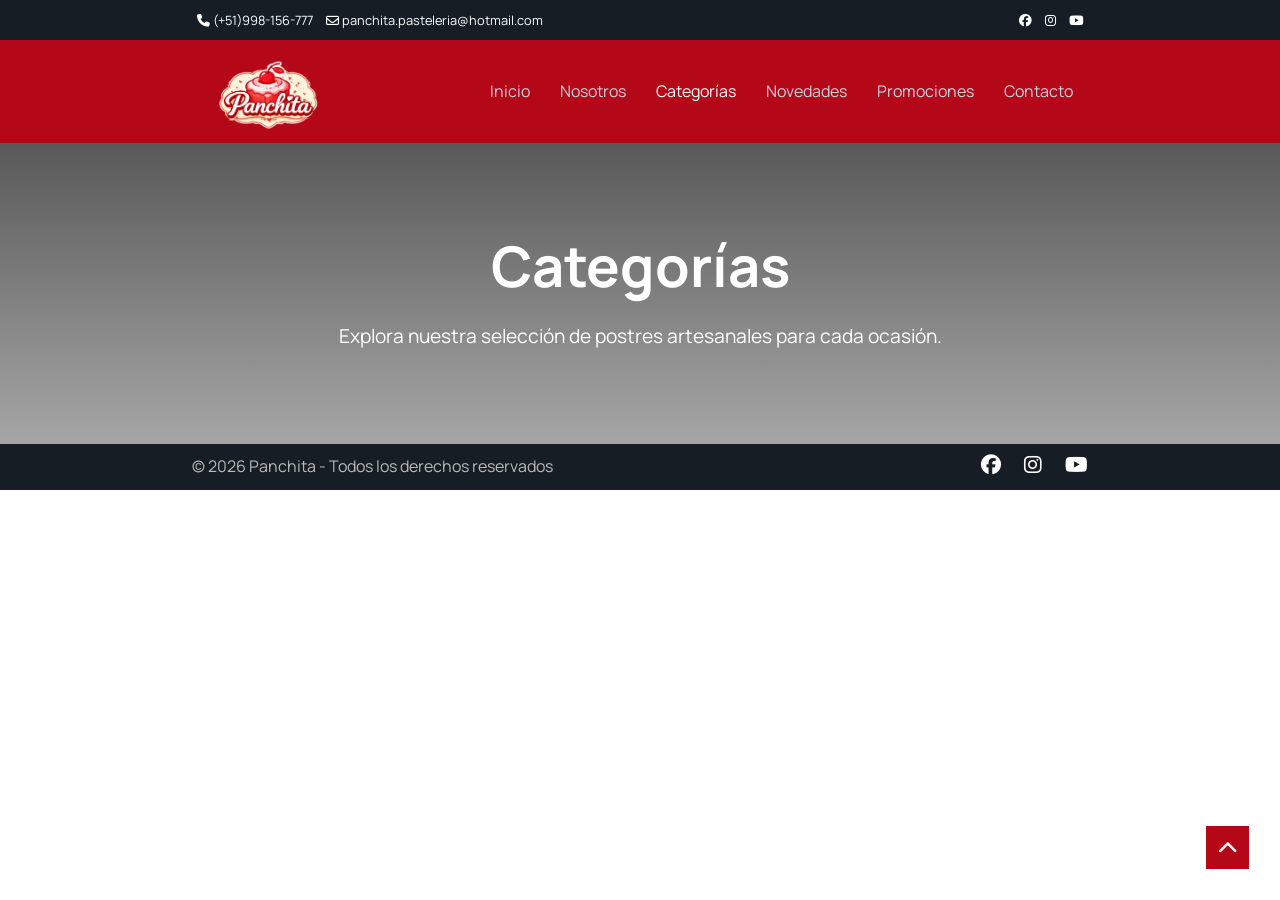
==== assets/pages/categorias.html @ c1bc90dd "cambie imagen de banner, agregre pages, el icono par ir hacia arriba y mas." ====
<!DOCTYPE html>
<html lang="es">

<head>
    <meta charset="UTF-8">
    <meta name="viewport" content="width=device-width, initial-scale=1.0">
    <title>Categorías | Panchita</title>

    <link rel="stylesheet" href="../css/styles.css">
    <link rel="shortcut icon" href="../img/favicon-icono-rep.ico" type="image/x-icon">

    <link rel="preconnect" href="https://fonts.googleapis.com">
    <link rel="preconnect" href="https://fonts.gstatic.com" crossorigin>
    <link href="https://fonts.googleapis.com/css2?family=Caveat:wght@400..700&family=Manrope:wght@200..800&display=swap" rel="stylesheet">
    <link rel="stylesheet" href="https://cdnjs.cloudflare.com/ajax/libs/font-awesome/6.5.1/css/all.min.css">
</head>

<body>
    <section id="topbar" class="padding-xs">
        <div class="container">
            <div class="topbar-container">
                <div class="topbar-contacts">
                    <a href="tel:+51998156777"><i class="fa-solid fa-phone"></i> (+51)998-156-777</a>
                    <a href="mailto:panchita.pasteleria@hotmail.com"><i class="fa-regular fa-envelope"></i> panchita.pasteleria@hotmail.com</a>
                </div>
                <div class="topbar-social">
                    <a target="_blank" href="https://www.facebook.com/mariaalmenara.pe/?locale=es_LA"><i class="fa-brands fa-facebook"></i></a>
                    <a target="_blank" href="https://www.instagram.com/mariaalmenara/?hl=es"><i class="fa-brands fa-instagram"></i></a>
                    <a target="_blank" href="https://www.youtube.com/@mariaalmenara8255"><i class="fa-brands fa-youtube"></i></a>
                </div>
            </div>
        </div>
    </section>

    <header id="header" class="padding-xs sticky-stop">
        <div class="container">
            <div class="nav-bar">
                <div class="nav-logo">
                    <a href="../../index.html">
                        <img class="img-fluid heartbeat" src="../img/logo-banner-panchita.png" alt="Logo de Panchita">
                    </a>
                </div>
                <nav class="nav-menu">
                    <a class="nav-menu-link" href="../../index.html">Inicio</a>
                    <a class="nav-menu-link" href="nosotros.html">Nosotros</a>
                    <a class="nav-menu-link nav-menu-link-active" href="categorias.html">Categorías</a>
                    <a class="nav-menu-link" href="novedades.html">Novedades</a>
                    <a class="nav-menu-link" href="promociones.html">Promociones</a>
                    <a class="nav-menu-link" href="contacto.html">Contacto</a>
                </nav>
            </div>
        </div>
    </header>

    <main>
        <section class="page-title" style="background-image: url('../img/postres3.jpeg');">
            <div class="page-title-content">
                <h2>Categorías</h2>
                <p>Explora nuestra selección de postres artesanales para cada ocasión.</p>
            </div>
        </section>
          
    </main>

    <footer id="footer" class="padding-xs">
        <div class="container">
            <div class="footer-flexbox">
                <div>&copy; 2026 Panchita - Todos los derechos reservados</div>
                <div>
                    <a target="_blank" href="https://www.facebook.com/mariaalmenara.pe/?locale=es_LA"><i class="fa-brands fa-facebook"></i></a>
                    <a target="_blank" href="https://www.instagram.com/mariaalmenara/?hl=es"><i class="fa-brands fa-instagram"></i></a>
                    <a target="_blank" href="https://www.youtube.com/@mariaalmenara8255"><i class="fa-brands fa-youtube"></i></a>
                </div>
            </div>
        </div>
    </footer>

    <a href="#" class="scroll-up"><i class="fa-solid fa-chevron-up"></i></a>
</body>
</html>
---- assets/css/styles.css ----
/* Se puede cambiar lo que esta dentro del root */
:root {
    /* Paleta de colores */
    --color1: #1e1414;
    /* Color de fondo del top-bar */
    --color2: #C8D4E2;
    /* Color de texto del top_bar */
    --color3: #545a5b;
    /* Color de parrafo */
    --color4: #FFFFFF;
    /* Color blanco */
    --color5: #b40818;
    /* Color primario */
    --color6: #282828;
    /* Color de subtitulos */
    --color7: #171d25;
    /* Color del footer-bg */
    --color8: #bbbbb9;
    /* Color del texto del footer */
    --color9: #ffb200;
    /* Color de los botones y su borde */
    --color10: #000000;
    /* Color negro en los botones */
    --color11: #ffc933;


    /* Tipografias */
    --fuente1: "Manrope", sans-serif;
    --fuente2: "Caveat", cursive;

    /* Interlineados */
    --spacing1: 1.6;

}

/* ------------------------------------ */
/* Selector universal de elementos */
/* ------------------------------------ */
* {
    /* Elimina espacios predeterminados */
    margin: 0;
    padding: 0;

    /* Evita que un contenedor cambie de tamaño al agregar espacios*/

    box-sizing: border-box;
}


/* Escojo que color usar de los que guarde con var() */
/* ------------------------------------ */
/* Selectores tipo ID */
/* ------------------------------------ */

/* Suaviza el salto del scroll vertical (Código del profe) */
html {
    scroll-behavior: smooth;
}

#header {
    background-color: var(--color5);
    color: var(--color3);
    border-bottom: 1px solid rgba(255, 255, 255, 0.15);
}

#vision {
    background-color: var(--color4);
    color: var(--color3);
}

#nosotros {
    background-color: var(--color4);
    color: var(--color3);
}

/*BANNER DE LA EMPRESA*/

#mision {
    background-color: var(--color4);
    color: var(--color3);
}


/*ESPACIO DE LETRA DE SECCION PRODUCTOS*/
#productos {
    background-color: var(--color4);
}


#novedades {
    background-color: var(--color4);
    color: var(--color3);
}

#footer {
    background-color: var(--color7);
    color: var(--color8);
}

#footer a {
    color: var(--color3);
    text-decoration: none;
    /* Quita el subrayado */
    margin-left: 20px
}

#footer i {
    font-size: 20px;
    color: var(--color4);
}

#banner {
    background-color: var(--color5);
    color: var(--color4);
}

/* PRODUCTO */
#bannerproductos {
    padding: 40px 0;
    text-align: center;
}


#productos img,
#novedades img {
    max-width: 200px;
    display: block;
    margin: 0 auto;
    margin-bottom: 10px;
}

/*TAMAÑO DEL BANNER PRODUCTO*/
#bannerproductos img {
    max-width: 800px;
    width: 100%;
    height: auto;
}


/*ESPACIO DEBAJO DEL ELEMENTO H2*/
#productos h2 {
    margin-top: 0;
    margin-bottom: 20px;
}

/* ESPACIO DEBAJO DEL ELEMENTO H3 */
#productos h3,
#novedades h3 {
    margin-bottom: 10px;
}

#promocion {
    background-color: var(--color4);
    color: var(--color3);
    margin-top: 20px;
}

#contacto {
    background-color: var(--color4);
}


#horario {
    background-color: var(--color7);
}

#horario h2 {
    color: var(--color4);
}


/* ------------------------------------ */
/* Selectores tipo etiqueta */
/* ------------------------------------ */
body {
    font-family: var(--fuente1);
    line-height: var(--spacing1);
}

/* Elimina los espacios que aparecen debajo del objeto */
img,
video {
    display: block;
}

p {
    margin-top: 0;
    margin-bottom: 1rem;
    color: var(--color3);
}

h2 {
    color: var(--color6);
    margin-bottom: 30px;
    font-size: 40px;
}

h3 {
    color: var(--color6);
}


/* ------------------------------------ */
/* Selectores tipo class */
/* ------------------------------------ */

/* Padding extra pequeño */
.padding-xs {
    padding-top: 10px;
    padding-bottom: 10px;
}

/* Padding extra grande */
.padding-xl {
    padding-top: 90px;
    padding-bottom: 90px;
}

.padding-section {
    padding-bottom: 40px;
}

/* Ajustar ancho del contenedor en pantalla */
.container {
    max-width: 70%;
    margin: auto;
}

/* Contenedor estandarizado para que todos los banners midan igual */
.banner-container {
    max-width: 80%;
    margin: auto;
}

/* Clase reutilizable para las secciones de banner */
.banner-section {
    padding: 40px 0;
    text-align: center;
}

.banner-section img {
    max-width: 100%;
    height: auto;
}

/* Limita el tamaño de imágenes muy grandes para que no ocupen toda la pantalla */
.banner-section .img-reducida {
    max-width: 300px;
    /* Límite estricto de tamaño */
    width: 100%;
    display: block;
    margin: 0 auto;
    /* Las centra perfectamente */
}

/* Alinea verticalmente los elementos del flexbox */
.align-center {
    align-items: center;
}

/* Estilos para el texto gigante del banner */
.banner-textos h1 {
    color: var(--color4);
    font-size: 3.5rem; /* Un poco más grande para impactar más */
    line-height: 1.1;
    margin-bottom: 20px;
}

.banner-textos h1 span {
    font-family: var(--fuente2); /* Aplica la fuente Caveat */
    font-size: 4.5rem; /* La cursiva necesita ser más grande para leerse bien */
    font-weight: normal; 
    display: block; /* Obliga a que este texto baje a su propia línea */
}

.banner-textos p {
    color: var(--color4);
    font-size: 1.2rem;
    margin-bottom: 5px; /* Acerca un poco el párrafo al título principal */
}

/* El estilo del botón amarillo de la plantilla */
.btn-general {
    display: inline-block;
    /* Cada enlace se tratará como una caja */
    background-color: var(--color9); /* Color amarillo/mostaza */
    border: 1px solid var(--color9);
    color: var(--color10);
    /* Tipografía sacada del inspector */
    font-family: var(--fuente2);
    font-size: 1.25rem; 
    font-weight: 600; 
    line-height: 2; /* Centra el texto verticalmente */
    /* Medidas exactas de la plantilla */
    padding: 0.4375rem 2.25rem; 
    border-radius: 6.25rem;
    text-decoration: none;
    cursor: pointer;
    text-transform: none; /* Quitamos las mayúsculas para que la cursiva se lea bien */
    transition: all 0.3s ease-in-out; /* Transición suave */
}

.btn-general:hover {
    background-color: var(--color11); /* Un amarillo un poco más claro y brillante */
    border: 1px solid var(--color11);
    color: var(--color10); /* El texto sigue completamente negro */
}




/*CONTAINER PARA NOVEDADES*/
.novedades-container {
    display: flex;
    justify-content: center;
    gap: 40px;
}

.novedad {
    width: 300px;
    text-align: center;
}

.novedad img {
    max-width: 100%;
    height: auto;
    display: block;
    margin: 10px auto 0 auto;
}

/* Para que la imagen sea responsive */
.img-fluid {
    width: 100%;
    height: auto;
}


/* Tamaño del logo */
.nav-logo {
    width: 150px;
    height: auto;
}

/*BARRA DE NAVEGACION*/

.nav-bar {
    display: flex;
    flex-direction: row;
    justify-content: space-between;
    align-items: center;
}

.nav-menu {
    display: flex;
    flex-direction: row;
}

/* TRANSICION DE LA BARRA SEGUN LA PLANTILLA */
.nav-menu-link {
    display: inline-block;
    color: var(--color2);
    padding: 5px 15px;
    text-decoration: none;
    border-radius: 20px;
    transition: all 0.4s ease-in-out;
    font-size: 16px; 
    font-weight: 400; /*  la letra se ve un poco más negrita segun pagina guia */
}

.nav-menu-link:hover{
    background-color: var(--color5);
    color: var(--color4);
}

/*PARA QUE RESALTE LA SECCION EN LA QUE SE ESTÁ*/
.nav-menu-link-active{
    background-color: var(--color5);
    color: var(--color4);
}

/* Para que el video sea responsive */
.video-fluid {
    width: 100%;
    height: auto;
    aspect-ratio: 16 / 9;
}

/* --- FORMATOS DE TABLAS (Class) --- */
.tbl-promocion {
    width: 100%;
    margin-bottom: 60px;
}

.tbl-promocion th {
    background-color: var(--color5);
    color: var(--color4);
    border: 1px solid var(--color3);
    padding: 10px;
}

.tbl-promocion td {
    border: 1px solid var(--color8);
    padding: 10px;
}

/* Tabla de contacto */

.tbl-contacto {
    width: 100%;
    height: auto;
    margin-bottom: 50px;
}

.tbl-contacto th {
    color: var(--color4);
    border: 1px solid var(--color7);
    padding: 10px;
}

.tbl-contacto td {
    border: 1px solid var(--color8);
    color: var(--color4);
    padding: 10px;
}

/* Tabla de horarios */

.tbl-horario {
    width: 100%;
    height: auto;
    margin-bottom: 50px;
}

.tbl-horario th {
    color: var(--color4);
    border: 1px solid var(--color7);
    padding: 10px;
}

.tbl-horario td {
    border: 1px solid var(--color8);
    color: var(--color4);
    padding: 10px;
}

/* Flexbox para el footer */
.footer-flexbox {
    display: flex;
    /* Activa flexbox */
    flex-direction: row;
    /* Orientación de los hijos en fila */
    justify-content: space-between;
}

/*Flexbox de uso general*/

/*Flexbox padre*/
.row {
    display: flex; /*Activa Flexbox*/
    flex-direction:row; /*Orientacion de los hijos en fila*/
    margin-left: -15px;  
    margin-right: -15px; 

}

/* Flexbox hijos */
.col {
    /* Permiten que los hijos tengan el mismo ancho */
    flex-basis: 0;
    flex-grow: 1;

    /* Espacio entre columnas  */
    padding-left: 15px;
    padding-right: 15px;
}

.titulo-centrado { 
     text-align: center; 
     margin-bottom: 20px; 
} 




/* ========================================= */
/* MEDIA QUERIES (Responsividad)             */
/* ========================================= */

/* TABLET: Pantallas entre 768px y 1024px */
@media (max-width: 1024px) {
    .container {
        max-width: 85%;
        /* Le da un poco más de ancho en tablets */
    }

    .banner-container {
        max-width: 90%;
    }

    .novedades-container {
        gap: 20px;
        /* Junta un poco las tarjetas si falta espacio */
    }
}

/* MOBILE: Pantallas hasta 768px (Celulares) */
@media (max-width: 768px) {
    .container {
        max-width: 95%;
        /* Aprovecha casi toda la pantalla en celular */
    }

    .banner-container {
        max-width: 100%;
    }

    /* Apila el menú para que no se salga de la pantalla */
    .nav-bar {
        flex-direction: column;
        gap: 15px;
    }

    .nav-menu {
        flex-wrap: wrap;
        /* Permite que los botones bajen si no caben */
        justify-content: center;
        gap: 10px;
    }

    /* Pone las novedades (helados, etc.) una debajo de la otra */
    .novedades-container {
        flex-direction: column;
        align-items: center;
    }

    /* Hace que las tablas no rompan el celular */
    .tbl-promocion,
    .tbl-contacto,
    .tbl-horario {
        display: block;
        overflow-x: auto;
        white-space: nowrap;
    }
}


/* Selectores para estilizar el topbar */
#topbar {
    background-color: var(--color7);
    color: var(--color4);
    font-size: 0.8rem;
}

.topbar-container {
    display: flex;
    flex-direction: row;
    justify-content: space-between;
    align-items: center;
}

.topbar-container a {
    color: var(--color4);
    text-decoration: none;
    padding: 0px 5px;
}



/* NAV ESTATICA */
.sticky-stop {
    position: sticky;
    top: 0;
    z-index: 1000;
}


/*ANIMACION LOGO*/
.heartbeat {
	-webkit-animation: heartbeat 1.5s ease-in-out infinite both;
	        animation: heartbeat 1.5s ease-in-out infinite both;
}

/* ----------------------------------------------
 * Generated by Animista on 2026-5-23 13:57:49
 * Licensed under FreeBSD License.
 * See http://animista.net/license for more info. 
 * w: http://animista.net, t: @cssanimista
 * ---------------------------------------------- */

/**
 * ----------------------------------------
 * animation heartbeat
 * ----------------------------------------
 */
@-webkit-keyframes heartbeat {
  from {
    -webkit-transform: scale(1);
            transform: scale(1);
    -webkit-transform-origin: center center;
            transform-origin: center center;
    -webkit-animation-timing-function: ease-out;
            animation-timing-function: ease-out;
  }
  10% {
    -webkit-transform: scale(0.91);
            transform: scale(0.91);
    -webkit-animation-timing-function: ease-in;
            animation-timing-function: ease-in;
  }
  17% {
    -webkit-transform: scale(0.98);
            transform: scale(0.98);
    -webkit-animation-timing-function: ease-out;
            animation-timing-function: ease-out;
  }
  33% {
    -webkit-transform: scale(0.87);
            transform: scale(0.87);
    -webkit-animation-timing-function: ease-in;
            animation-timing-function: ease-in;
  }
  45% {
    -webkit-transform: scale(1);
            transform: scale(1);
    -webkit-animation-timing-function: ease-out;
            animation-timing-function: ease-out;
  }
}
@keyframes heartbeat {
  from {
    -webkit-transform: scale(1);
            transform: scale(1);
    -webkit-transform-origin: center center;
            transform-origin: center center;
    -webkit-animation-timing-function: ease-out;
            animation-timing-function: ease-out;
  }
  10% {
    -webkit-transform: scale(0.91);
            transform: scale(0.91);
    -webkit-animation-timing-function: ease-in;
            animation-timing-function: ease-in;
  }
  17% {
    -webkit-transform: scale(0.98);
            transform: scale(0.98);
    -webkit-animation-timing-function: ease-out;
            animation-timing-function: ease-out;
  }
  33% {
    -webkit-transform: scale(0.87);
            transform: scale(0.87);
    -webkit-animation-timing-function: ease-in;
            animation-timing-function: ease-in;
  }
  45% {
    -webkit-transform: scale(1);
            transform: scale(1);
    -webkit-animation-timing-function: ease-out;
            animation-timing-function: ease-out;
  }
}

/* Efectos visuales */
.card {
    transform-style: preserve-3d;
    backface-visibility: hidden;
    overflow: hidden;
    background-color: var(--color4);
    transition: all 0.4s ease-in-out;
}

.card img{
    width: 100%;
    height: 200px;
    object-fit: cover;
}

.card:hover {
    transform: translateY(-10px) perspective(700px) rotateY(5deg);
    box-shadow: 0 5px 10px var(--color3);
}

.card-container {
    padding: 20px;
}

/* Esto afecta SOLAMENTE a las imágenes que están dentro de una tarjeta */
#productos .card-container .img-fluid {
    display: block;
    max-width: 100%;   /* ¡Esta es la clave! Anula el límite de los 200px */
    width: 100%;       /* Obliga a estirarse al ancho de la tarjeta */
    height: 200px;     /* Mantiene las 3 fotos del mismo alto */
    object-fit: cover; /* Evita que se deformen */
}



/* ========================================= */
/* CLASES DEL PROFESOR PARA EL FORMULARIO    */
/* ========================================= */

/* El profesor le puso border-bottom, lo cambiamos a border completo para que parezca caja */
.form-control {
    display: block;
    width: 100%;
    padding: 12px 20px; 
    margin-bottom: 15px; 
    font: inherit;
    /* Heredar la fuente de body */
    color: var(--color6);
    border: 1px solid var(--color2); 
    border-radius: 4px;
    outline: none;
    transition: all 0.3s ease-in-out;
}

/* Efecto focus: se pinta el borde cuando le das clic */
.form-control:focus {
    border-color: var(--color9); /* Se vuelve amarillo al hacer click*/
}

/* Para que no deformen el mensaje */
.form-control-noresize {
    resize: none;
}

.form-link {
    color: var(--color5);
    text-decoration: none;
}

.form-link:hover {
    text-decoration: underline; /* Un pequeño detalle visual al pasar el ratón */
}

.form-terminos input {
    margin-top: 4px; 
}


/* Botón flotante para subir */
.scroll-up {
    position: fixed;
    bottom: 30px;
    right: 30px;

    width: 45px;
    height: 45px;
    text-align: center;
    line-height: 45px; /* Centrar verticalmente */

    background-color: var(--color5); 
    color: var(--color4);
    border: 1px solid var(--color4); 
    font-size: 20px;
    z-index: 1000; 
    transition: all 0.3s ease-in-out;
}

.scroll-up:hover {
    background-color: var(--color1); /* Se vuelve negro al pasar el ratón */
    color: var(--color4);
}

/* ========================================= */
/* TÍTULOS DE PÁGINAS INTERNAS (Subpáginas)  */
/* ========================================= */
.page-title {
    height: 300px;
    display: flex;
    justify-content: center;
    align-items: center;
    text-align: center;
    color: var(--color4); /* Letra blanca */
    background-size: cover;
    background-position: center;
    position: relative;
    /* Imagen base por defecto */
    background-image: url("../img/banner-logo-reposterias.jpg"); 
}

/* Capa oscura transparente para que resalte el texto */
.page-title::before {
    content: "";
    position: absolute;
    inset: 0;
    background: linear-gradient(rgba(0, 0, 0, 0.65), rgba(0, 0, 0, 0.35));
}

.page-title-content {
    position: relative;
    z-index: 1;
}

.page-title-content h2 {
    font-size: 3.5rem;
    color: var(--color4); /* Fuerza el color blanco */
    margin-bottom: 10px;
}

.page-title-content p {
    font-size: 1.2rem;
    color: var(--color4);
}
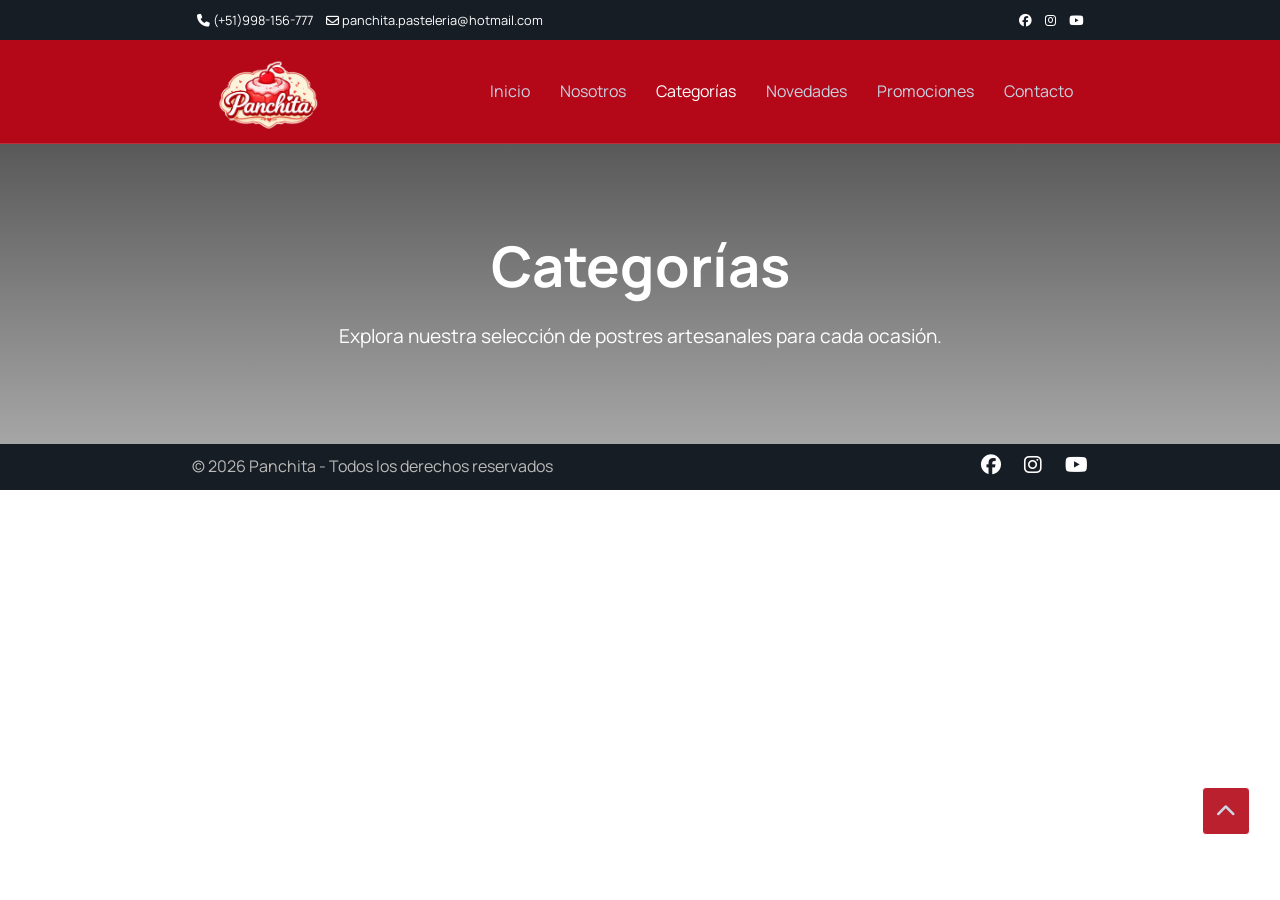
==== commit 851ee45e: "Hice cambios en el boton scroll up, puse required en el formulario" ====
--- a/assets/pages/categorias.html
+++ b/assets/pages/categorias.html
@@ -75,6 +75,8 @@
         </div>
     </footer>
 
-    <a href="#" class="scroll-up"><i class="fa-solid fa-chevron-up"></i></a>
+    <a href="#" class="scroll-up">
+        <i class="fa-solid fa-chevron-up"></i>
+    </a>
 </body>
 </html>
--- a/assets/css/styles.css
+++ b/assets/css/styles.css
@@ -140,7 +140,7 @@
 /*ESPACIO DEBAJO DEL ELEMENTO H2*/
 #productos h2 {
     margin-top: 0;
-    margin-bottom: 20px;
+    margin-bottom: 10px;
 }
 
 /* ESPACIO DEBAJO DEL ELEMENTO H3 */
@@ -152,7 +152,7 @@
 #promocion {
     background-color: var(--color4);
     color: var(--color3);
-    margin-top: 20px;
+    margin-top: 10px;
 }
 
 #contacto {
@@ -217,6 +217,7 @@
 }
 
 .padding-section {
+    padding-top: 50px;
     padding-bottom: 40px;
 }
 
@@ -243,7 +244,7 @@
     height: auto;
 }
 
-/* Limita el tamaño de imágenes muy grandes para que no ocupen toda la pantalla */
+/* Limita el tamaño de imagenes muy grandes para que no ocupen toda la pantalla */
 .banner-section .img-reducida {
     max-width: 300px;
     /* Límite estricto de tamaño */
@@ -261,7 +262,7 @@
 /* Estilos para el texto gigante del banner */
 .banner-textos h1 {
     color: var(--color4);
-    font-size: 3.5rem; /* Un poco más grande para impactar más */
+    font-size: 3.5rem; /* Un poco mas grande para impactar mas */
     line-height: 1.1;
     margin-bottom: 20px;
 }
@@ -276,13 +277,13 @@
 .banner-textos p {
     color: var(--color4);
     font-size: 1.2rem;
-    margin-bottom: 5px; /* Acerca un poco el párrafo al título principal */
-}
-
-/* El estilo del botón amarillo de la plantilla */
+    margin-bottom: 5px; /* Acerca un poco el parrafo al titulo principal */
+}
+
+/* Estilo del boton amarillo de la plantilla */
 .btn-general {
     display: inline-block;
-    /* Cada enlace se tratará como una caja */
+    /* Cada enlace se trata como una caja */
     background-color: var(--color9); /* Color amarillo/mostaza */
     border: 1px solid var(--color9);
     color: var(--color10);
@@ -296,8 +297,8 @@
     border-radius: 6.25rem;
     text-decoration: none;
     cursor: pointer;
-    text-transform: none; /* Quitamos las mayúsculas para que la cursiva se lea bien */
-    transition: all 0.3s ease-in-out; /* Transición suave */
+    text-transform: none; /* Se quita las mayusculas para que la cursiva se lea bien */
+    transition: all 0.3s ease-in-out; /* Transicion suave */
 }
 
 .btn-general:hover {
@@ -321,12 +322,6 @@
     text-align: center;
 }
 
-.novedad img {
-    max-width: 100%;
-    height: auto;
-    display: block;
-    margin: 10px auto 0 auto;
-}
 
 /* Para que la imagen sea responsive */
 .img-fluid {
@@ -482,9 +477,9 @@
 
 
 
-/* ========================================= */
+
 /* MEDIA QUERIES (Responsividad)             */
-/* ========================================= */
+
 
 /* TABLET: Pantallas entre 768px y 1024px */
 @media (max-width: 1024px) {
@@ -688,19 +683,18 @@
 /* Esto afecta SOLAMENTE a las imágenes que están dentro de una tarjeta */
 #productos .card-container .img-fluid {
     display: block;
-    max-width: 100%;   /* ¡Esta es la clave! Anula el límite de los 200px */
-    width: 100%;       /* Obliga a estirarse al ancho de la tarjeta */
+    max-width: 100%;    /* Evita que la imagen se salga del ancho de su contenedor */
+    width: 100%;        /* Hace que la imagen ocupe todo el ancho disponible de la tarjeta */
     height: 200px;     /* Mantiene las 3 fotos del mismo alto */
     object-fit: cover; /* Evita que se deformen */
 }
 
 
 
-/* ========================================= */
-/* CLASES DEL PROFESOR PARA EL FORMULARIO    */
-/* ========================================= */
-
-/* El profesor le puso border-bottom, lo cambiamos a border completo para que parezca caja */
+/* CLASES PARA EL FORMULARIO    */
+
+
+/* Border completo para que parezca caja */
 .form-control {
     display: block;
     width: 100%;
@@ -742,30 +736,33 @@
 /* Botón flotante para subir */
 .scroll-up {
     position: fixed;
-    bottom: 30px;
+    bottom: 65px;
     right: 30px;
 
-    width: 45px;
-    height: 45px;
+    width: 48px;
+    height: 48px;
     text-align: center;
-    line-height: 45px; /* Centrar verticalmente */
+    line-height: 48px; /* Centrar verticalmente */
 
     background-color: var(--color5); 
-    color: var(--color4);
+    color: var(--color2);
     border: 1px solid var(--color4); 
+    border-radius: 4px;
     font-size: 20px;
     z-index: 1000; 
     transition: all 0.3s ease-in-out;
+    opacity: 0.9;
 }
 
 .scroll-up:hover {
-    background-color: var(--color1); /* Se vuelve negro al pasar el ratón */
-    color: var(--color4);
-}
-
-/* ========================================= */
-/* TÍTULOS DE PÁGINAS INTERNAS (Subpáginas)  */
-/* ========================================= */
+    background-color: var(--color5); 
+    color: var(--color4);
+    opacity: 1;
+}
+
+
+/* TÍTULOS DE PÁGINAS INTERNAS */
+
 .page-title {
     height: 300px;
     display: flex;
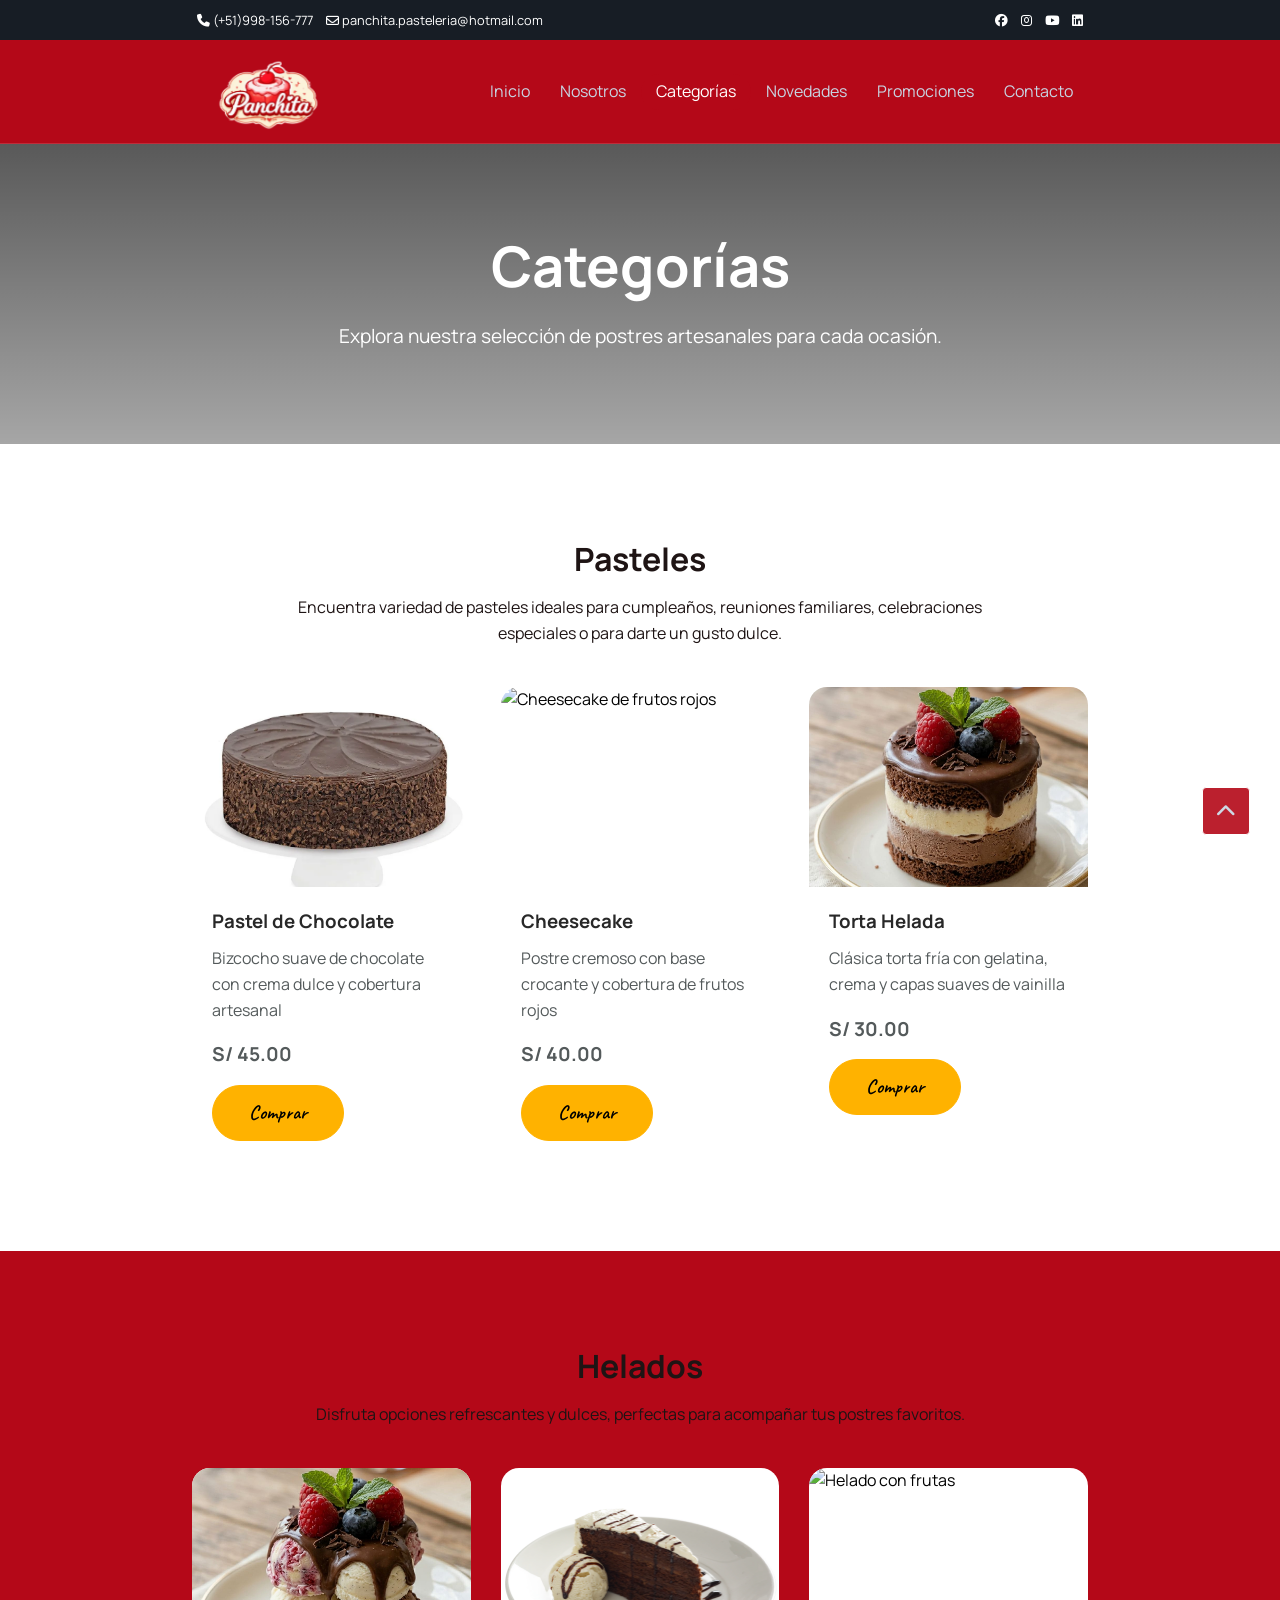
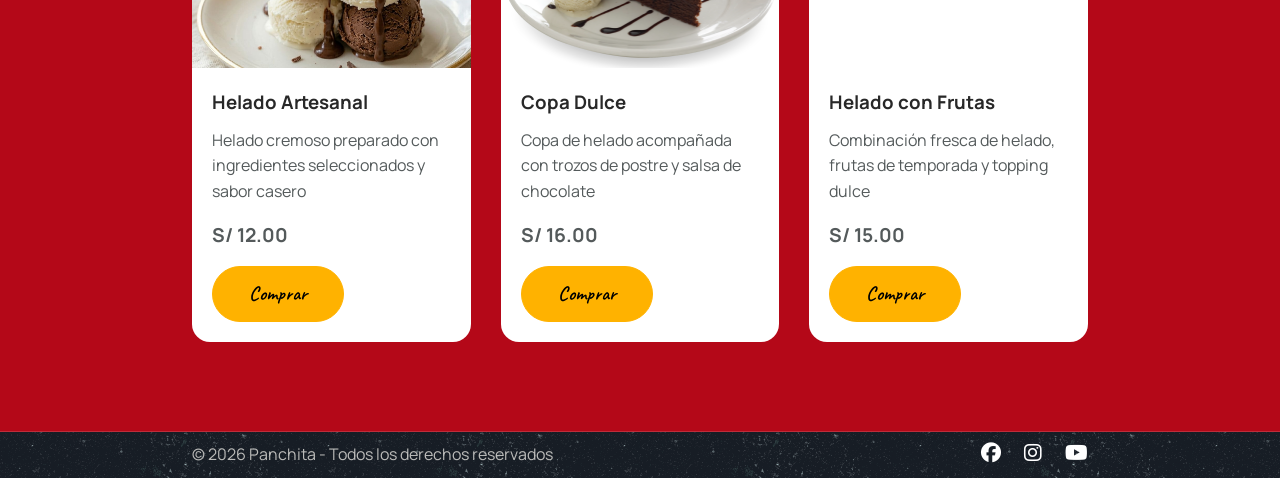
==== commit fea80ebf: "AGREGUE PRODUCTOS A LA SECCION "CATEGORIAS" AÑADI EL LINKEDIN EN TODAS LAS PAGINAS, AÑADI CLASES EN " ====
--- a/assets/pages/categorias.html
+++ b/assets/pages/categorias.html
@@ -27,6 +27,7 @@
                     <a target="_blank" href="https://www.facebook.com/mariaalmenara.pe/?locale=es_LA"><i class="fa-brands fa-facebook"></i></a>
                     <a target="_blank" href="https://www.instagram.com/mariaalmenara/?hl=es"><i class="fa-brands fa-instagram"></i></a>
                     <a target="_blank" href="https://www.youtube.com/@mariaalmenara8255"><i class="fa-brands fa-youtube"></i></a>
+                    <a target="_blank" href="https://pe.linkedin.com/company/mariaalmenara"><i class="fa-brands fa-linkedin"></i> </a>
                 </div>
             </div>
         </div>
@@ -59,6 +60,119 @@
                 <p>Explora nuestra selección de postres artesanales para cada ocasión.</p>
             </div>
         </section>
+
+<!-- Sección Pasteles -->
+<section id="pasteles" class="padding-xl">
+    <div class="container">
+        <div class="categoria-header">
+            <h2>Pasteles</h2>
+            <p>
+                Encuentra variedad de pasteles ideales para cumpleaños, reuniones familiares,
+                celebraciones especiales o para darte un gusto dulce.
+            </p>
+        </div>
+
+        <div class="row productos-grid">
+            <div class="col">
+                <div class="card producto-card">
+                    <img class="img-fluid producto-img" src="../img/tortachocolate.webp" alt="Pastel de chocolate">
+                    <div class="card-container">
+                        <h3>Pastel de Chocolate</h3>
+                        <p>Bizcocho suave de chocolate con crema dulce y cobertura artesanal</p>
+                        <p class="producto-precio">
+                            S/ 45.00
+                        </p>
+                        <a class="btn-general" href="contacto.html">Comprar</a>
+                    </div>
+                </div>
+            </div>
+
+            <div class="col">
+                <div class="card producto-card">
+                    <img class="img-fluid producto-img" src="../img/cheesecake.jpg" alt="Cheesecake de frutos rojos">
+                    <div class="card-container">
+                        <h3>Cheesecake</h3>
+                        <p>Postre cremoso con base crocante y cobertura de frutos rojos</p>
+                        <p class="producto-precio">
+                            S/ 40.00
+                        </p>
+                        <a class="btn-general" href="contacto.html">Comprar</a>
+                    </div>
+                </div>
+            </div>
+
+            <div class="col">
+                <div class="card producto-card">
+                    <img class="img-fluid producto-img" src="../img/img-torta-helado.jpg" alt="Torta helada">
+                    <div class="card-container">
+                        <h3>Torta Helada</h3>
+                        <p>Clásica torta fría con gelatina, crema y capas suaves de vainilla</p>
+                        <p class="producto-precio">
+                            S/ 30.00
+                        </p>
+                        <a class="btn-general" href="contacto.html">Comprar</a>
+                    </div>
+                </div>
+            </div>
+        </div>
+    </div>
+</section>
+
+<!-- Sección Helados -->
+<section id="helados" class="padding-xl section-bg">
+    <div class="container">
+        <div class="categoria-header">
+            <h2>Helados</h2>
+            <p>
+                Disfruta opciones refrescantes y dulces, perfectas para acompañar tus postres favoritos.
+            </p>
+        </div>
+
+        <div class="row productos-grid">
+            <div class="col">
+                <div class="card producto-card">
+                    <img class="img-fluid producto-img" src="../img/img-helados.jpg" alt="Helado artesanal">
+                    <div class="card-container">
+                        <h3>Helado Artesanal</h3>
+                        <p>Helado cremoso preparado con ingredientes seleccionados y sabor casero</p>
+                        <p class="producto-precio">
+                            S/ 12.00
+                        </p>
+                        <a class="btn-general" href="contacto.html">Comprar</a>
+                    </div>
+                </div>
+            </div>
+
+            <div class="col">
+                <div class="card producto-card">
+                    <img class="img-fluid producto-img" src="../img/helado-postre.png" alt="Copa de helado con postre">
+                    <div class="card-container">
+                        <h3>Copa Dulce</h3>
+                        <p>Copa de helado acompañada con trozos de postre y salsa de chocolate</p>
+                        <p class="producto-precio">
+                            S/ 16.00
+                        </p>
+                        <a class="btn-general" href="contacto.html">Comprar</a>
+                    </div>
+                </div>
+            </div>
+
+            <div class="col">
+                <div class="card producto-card">
+                    <img class="img-fluid producto-img" src="../img/postres3.jpeg" alt="Helado con frutas">
+                    <div class="card-container">
+                        <h3>Helado con Frutas</h3>
+                        <p>Combinación fresca de helado, frutas de temporada y topping dulce</p>
+                        <p class="producto-precio">
+                            S/ 15.00
+                        </p>
+                        <a class="btn-general" href="contacto.html">Comprar</a>
+                    </div>
+                </div>
+            </div>
+        </div>
+    </div>
+</section>
           
     </main>
 
--- a/assets/css/styles.css
+++ b/assets/css/styles.css
@@ -95,6 +95,7 @@
 #footer {
     background-color: var(--color7);
     color: var(--color8);
+    box-shadow: 0 -1px 0 rgba(255, 255, 255, 0.15);
 }
 
 #footer a {
@@ -112,6 +113,7 @@
 #banner {
     background-color: var(--color5);
     color: var(--color4);
+    background-image: url('../img/inspiration-geometry.png');
 }
 
 /* PRODUCTO */
@@ -160,13 +162,24 @@
 }
 
 
-#horario {
+#footer-information {
     background-color: var(--color7);
 }
 
-#horario h2 {
-    color: var(--color4);
-}
+/* Agrupamos ambas secciones del pie de página para que compartan la misma textura */
+#footer-information,
+#footer {
+    background-color: var(--color7); 
+    background-image: url("../img/green-dust-and-scratches.png"); 
+}
+
+/* Nuevo estilo para los iconos de redes sociales en el footer de contacto */
+.redes-footer {
+    display: flex;
+    gap: 25px; /* Separación perfecta entre iconos */
+    margin-top: 10px;
+}
+
 
 
 /* ------------------------------------ */
@@ -418,25 +431,135 @@
     padding: 10px;
 }
 
-/* Tabla de horarios */
-
-.tbl-horario {
+/* Tabla de footer */
+
+.tbl-footer {
     width: 100%;
     height: auto;
-    margin-bottom: 50px;
-}
-
-.tbl-horario th {
-    color: var(--color4);
-    border: 1px solid var(--color7);
-    padding: 10px;
-}
-
-.tbl-horario td {
-    border: 1px solid var(--color8);
-    color: var(--color4);
-    padding: 10px;
-}
+    margin-bottom: 25px;
+}
+
+.tbl-footer th {
+    color: var(--color4);
+    padding: 5px;
+}
+
+.tbl-footer td {
+    color: var(--color8);
+    padding: 5px;
+}
+
+.tbl-footer th, 
+.tbl-horas th {
+    text-align: left;
+}
+
+/* Quita el estilo por defecto de los enlaces en el footer */
+.tbl-footer a {
+    display: flex;
+    align-items: center; /* Los centra verticalmente */
+    gap: 8px; /* Separación exacta entre el icono y el texto */
+    text-decoration: none; 
+    color: var(--color8);
+}
+
+/* Un toque extra: que cambie de color o se subraye al pasar el mouse (A los profes les encanta esto) */
+.tbl-footer a:hover {
+    color: var(--color5); 
+
+}
+
+/* 1. Controlamos la separación entre las 3 redes sociales */
+.redes-footer {
+    display: flex;
+    flex-direction: row;
+    gap: 25px; /* ¡Aumenta este número si quieres que estén más separadas! */
+    margin-top: 15px; /* Le da un poco de respiro respecto al correo de arriba */
+}
+
+/* 2. Le damos tamaño directamente al ICONO (<i>) */
+.redes-footer a i {
+    font-size: 26px; /* ¡Sube este número para hacer los iconos más gigantes! */
+    color: var(--color8);
+    transition: color 0.3s ease;
+}
+
+/* 3. Mantenemos tu efecto rojo al pasar el mouse */
+.redes-footer a i:hover {
+    color: var(--color5); 
+}
+
+/* =========================================
+   1. ICONOS DE CONTACTO (Teléfono y Correo)
+   ========================================= */
+/* Apuntamos específicamente a los iconos de FontAwesome dentro de la tabla */
+.tbl-footer a i.fa-phone, 
+.tbl-footer a i.fa-envelope {
+    font-size: 20px; /* Hace los iconos más grandes */
+    color: var(--color9); /* Usa tu variable de amarillo/mostaza */
+}
+
+/* =========================================
+   2. REDES SOCIALES (Fila y Círculos)
+   ========================================= */
+.redes-footer {
+    display: flex; 
+    flex-direction: row; 
+    gap: 15px; 
+    margin-top: 15px;
+}
+
+/* El enlace que ahora actuará como un circulo */
+td .redes-footer a {
+    display: flex;
+    justify-content: center; 
+    align-items: center; 
+    width: 42px; 
+    height: 42px; 
+    border-radius: 50%; 
+    background-color: rgba(255, 255, 255, 0.08); 
+    text-decoration: none;
+    transition: all 0.3s ease-in-out; 
+    margin-left: 0;
+}
+
+/* El icono de la red social por dentro */
+td .redes-footer a i {
+    font-size: 18px; 
+    color: var(--color4); 
+    margin: 0; 
+}
+
+/* =========================================
+   3. Efecto hover en iconos de de contacto del footer 
+   ========================================= */
+.redes-footer a:hover {
+    background-color: var(--color5); /* El círculo se pinta de tu rojo */
+    transform: translateY(-3px); /* Pequeño salto hacia arriba */
+}
+
+.redes-footer a:hover i {
+    color: var(--color4); /* El icono sigue blanco sobre el fondo rojo */
+}
+
+/* Tabla de horas */
+
+.tbl-horas {
+    width: 100%;
+    height: auto;
+    margin-bottom: 25px;
+}
+
+.tbl-horas th {
+    color: var(--color5);
+    padding: 5px;
+}
+
+.tbl-horas td {
+    color: var(--color5);
+    padding: 5px;
+}
+
 
 /* Flexbox para el footer */
 .footer-flexbox {
@@ -803,3 +926,57 @@
 
 
 
+
+/* SECCION CATEGORIAS */
+
+.categoria-header {
+    text-align: center;
+    margin-bottom: 40px;
+}
+
+.categoria-header h2 {
+    font-size: 2rem;
+    color: var(--color1);
+    margin-bottom: 10px;
+}
+
+.categoria-header p {
+    max-width: 750px;
+    margin: auto;
+    color: var(--color1);
+}
+
+.section-bg {
+    background-color: var(--color5);
+}
+
+.producto-card {
+    height: 100%;
+    border-radius: 18px;
+    overflow: hidden;
+}
+
+.producto-img {
+    height: 240px;
+    object-fit: cover;
+}
+
+.producto-card h3 {
+    color: var(--color6);
+    margin-bottom: 10px;
+}
+
+.producto-card p {
+    color: var(--color3);
+}
+
+.producto-precio {
+    font-weight: bold;
+    font-size: 1.2rem;
+    color: var(--color5);
+    margin-bottom: 15px;
+}
+
+
+
+
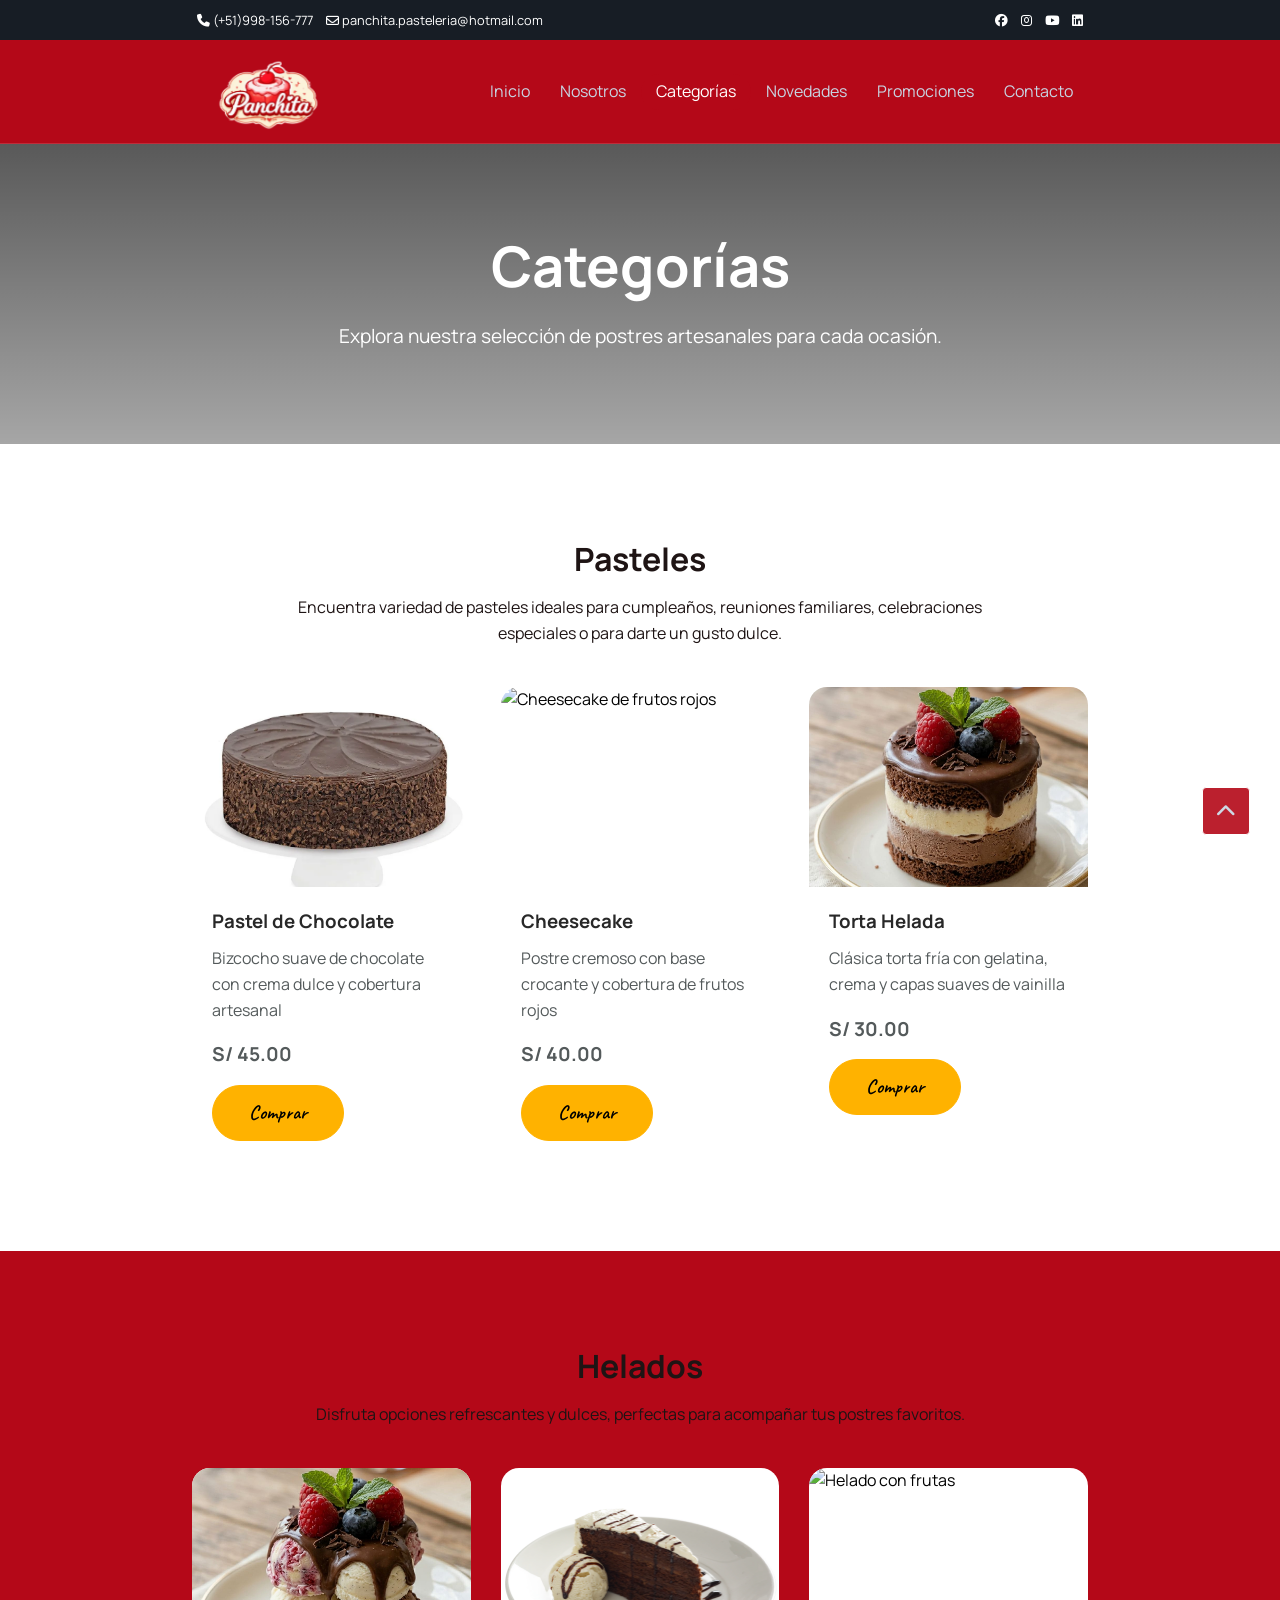
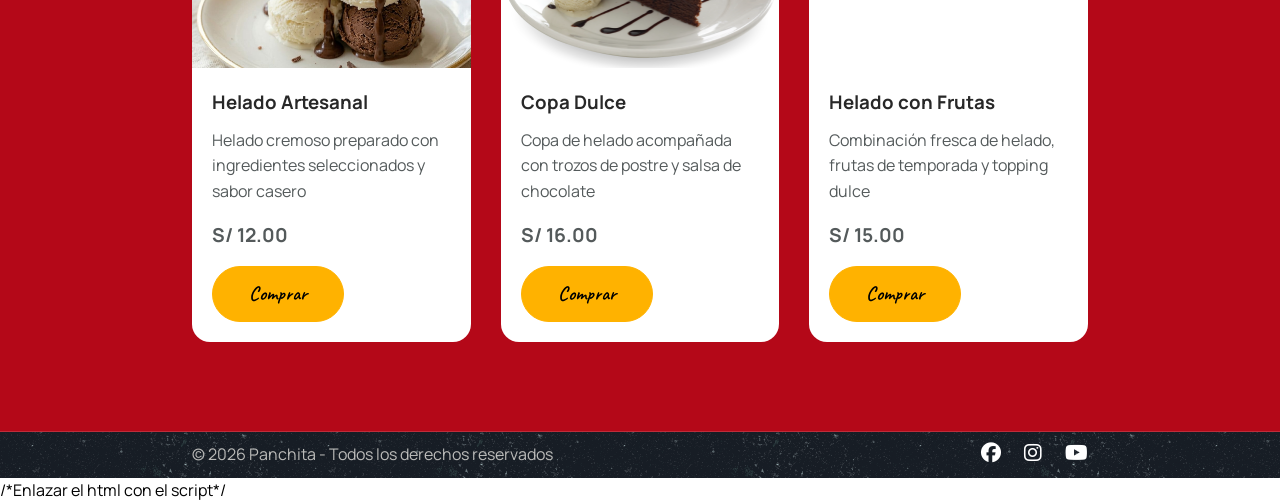
==== commit d7e7b720: "Se actualizo menu hamburguesa" ====
--- a/assets/pages/categorias.html
+++ b/assets/pages/categorias.html
@@ -192,5 +192,9 @@
     <a href="#" class="scroll-up">
         <i class="fa-solid fa-chevron-up"></i>
     </a>
+
+    /*Enlazar el html con el script*/
+    <script src="../js/scripts.js"></script>
+
 </body>
 </html>
--- a/assets/css/styles.css
+++ b/assets/css/styles.css
@@ -361,6 +361,15 @@
 .nav-menu {
     display: flex;
     flex-direction: row;
+    list-style: none;
+}
+
+.nav-menu-toogle {
+    font-size: 2rem; /*32 px*/
+    cursor: pointer;
+
+    /*Ocultar el boton temporalmente*/
+    display: none;
 }
 
 /* TRANSICION DE LA BARRA SEGUN LA PLANTILLA */
@@ -376,6 +385,7 @@
 }
 
 .nav-menu-link:hover{
+    /*Animacion cuando pasas el mouse por encima del elenemto*/
     background-color: var(--color5);
     color: var(--color4);
 }
@@ -598,27 +608,24 @@
 } 
 
 
-
-
-
 /* MEDIA QUERIES (Responsividad)             */
 
 
 /* TABLET: Pantallas entre 768px y 1024px */
-@media (max-width: 1024px) {
+@media (max-width: 992px) {
     .container {
         max-width: 85%;
         /* Le da un poco más de ancho en tablets */
-    }
+    } 
 
     .banner-container {
         max-width: 90%;
-    }
+    } 
 
     .novedades-container {
         gap: 20px;
         /* Junta un poco las tarjetas si falta espacio */
-    }
+    }  
 }
 
 /* MOBILE: Pantallas hasta 768px (Celulares) */
@@ -628,28 +635,60 @@
         /* Aprovecha casi toda la pantalla en celular */
     }
 
+    .topbar-container {
+        flex-direction: column-reverse;
+    }
+
     .banner-container {
         max-width: 100%;
-    }
+    }  
 
     /* Apila el menú para que no se salga de la pantalla */
     .nav-bar {
-        flex-direction: column;
+        flex-direction: row;
         gap: 15px;
-    }
-
+    } 
     .nav-menu {
         flex-wrap: wrap;
         /* Permite que los botones bajen si no caben */
         justify-content: center;
         gap: 10px;
+        flex-direction: column;
+        position:absolute;
+        top: 70px;
+        right: 15px;
+        width: 240px;
+        background-color: var(--color4);
+        padding: 1rem;
+        box-shadow: 0px 8px 24px var(--color4);
+        z-index: 1000; /*Coloca el menu encima de los demas elementos*/
+
+        /*Ocultamos el menu*/
+        opacity: 0; /*Inicialmente transparente*/
+        visibility: hidden; /*Inicialmente oculto*/
+        transform: translateY(-12px); /*Lo desplaza ligeramente hacia arriba*/
+        transition: all 0.3s ease-in-out;
+    } 
+
+    .nav-menu-link {
+        border-radius: 8px;
+        padding: 12px;
+        border-bottom: 1px solid var(--color2);
+    }
+
+    /*Alterna la visualizacion del menu (encendido/apagado)*/
+    /*Se ejecuta desde javascritp*/
+    .nav-menu.active {
+        opacity: 1; /*Pone visible el menu*/
+        visibility: visible;/*Permite interactuar con el menu*/
+        transform: translateY(0);/*Regresa el menu a su posicion de origen*/
     }
 
     /* Pone las novedades (helados, etc.) una debajo de la otra */
     .novedades-container {
         flex-direction: column;
         align-items: center;
-    }
+    } 
 
     /* Hace que las tablas no rompan el celular */
     .tbl-promocion,
@@ -658,7 +697,12 @@
         display: block;
         overflow-x: auto;
         white-space: nowrap;
-    }
+    } 
+
+    .nav-menu-toogle {
+        display:block; /*Activa el boton hamburguesa*/
+    } 
+
 }
 
 
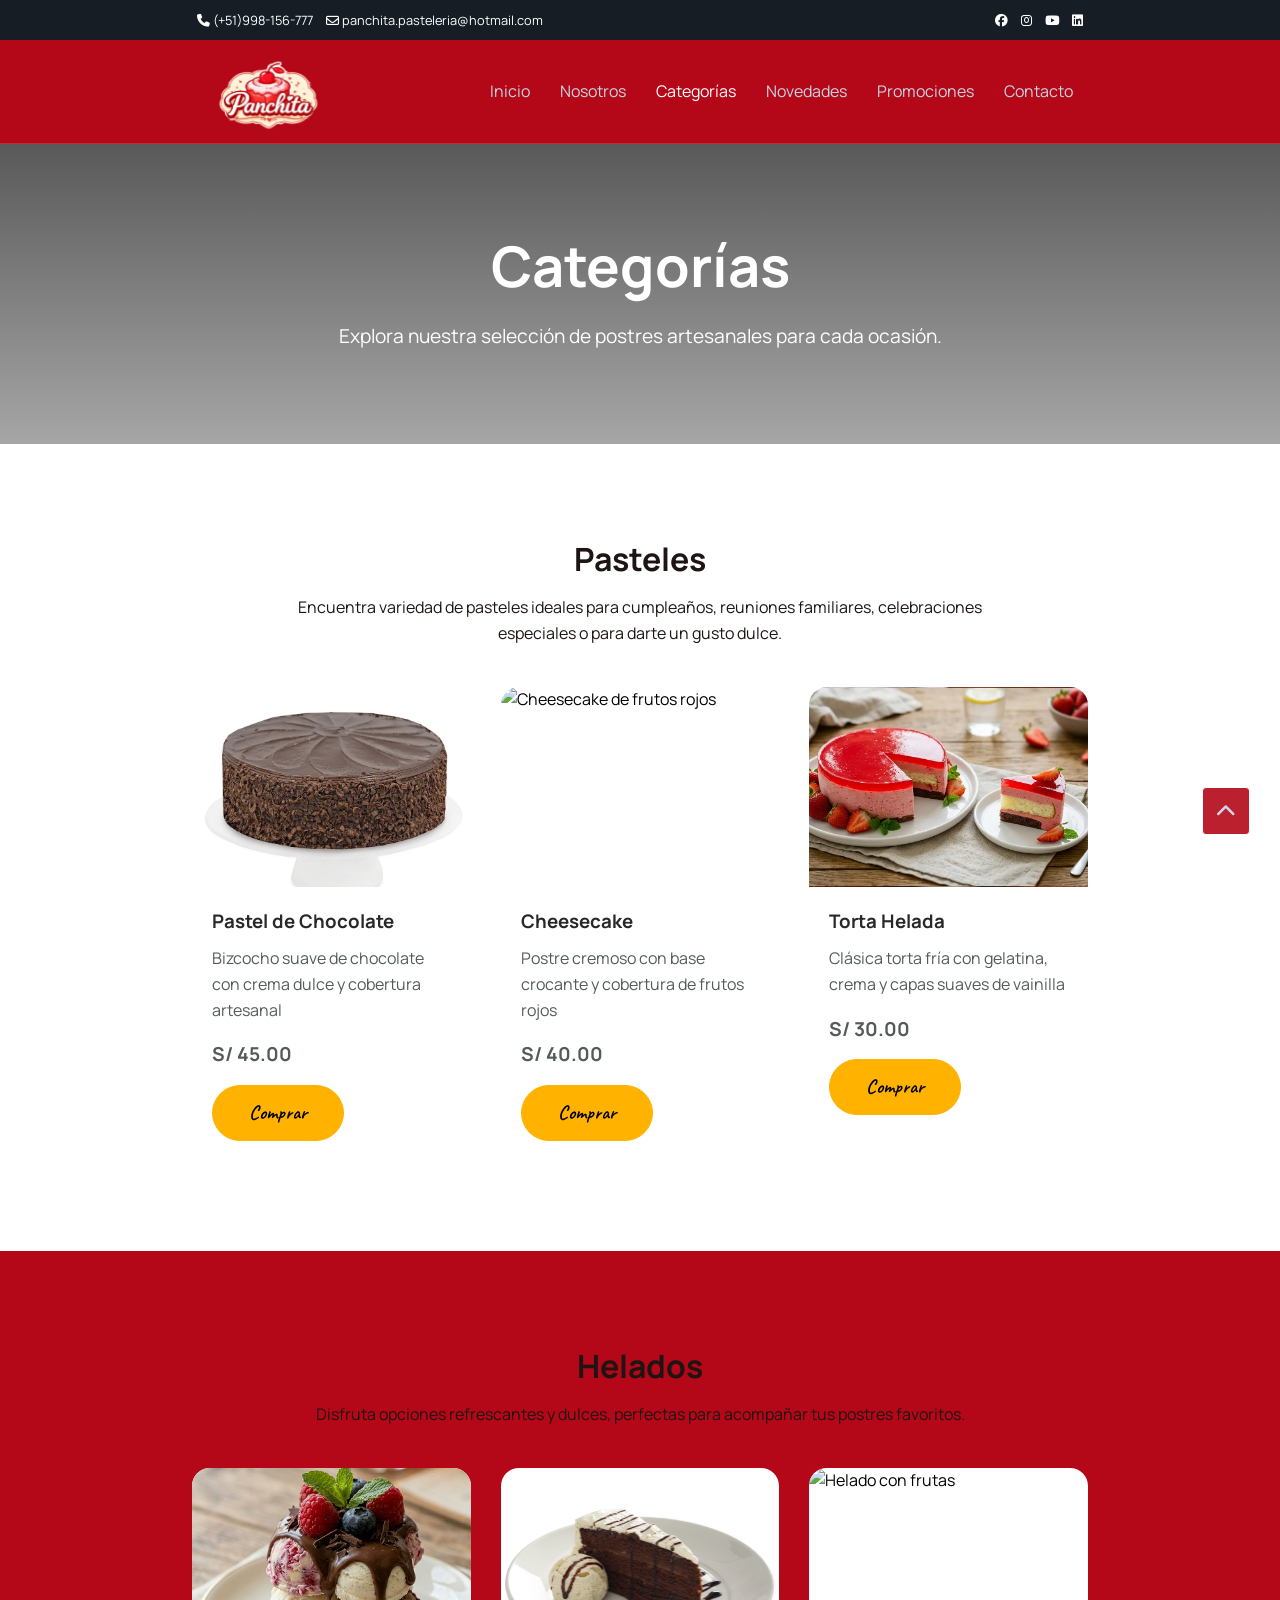
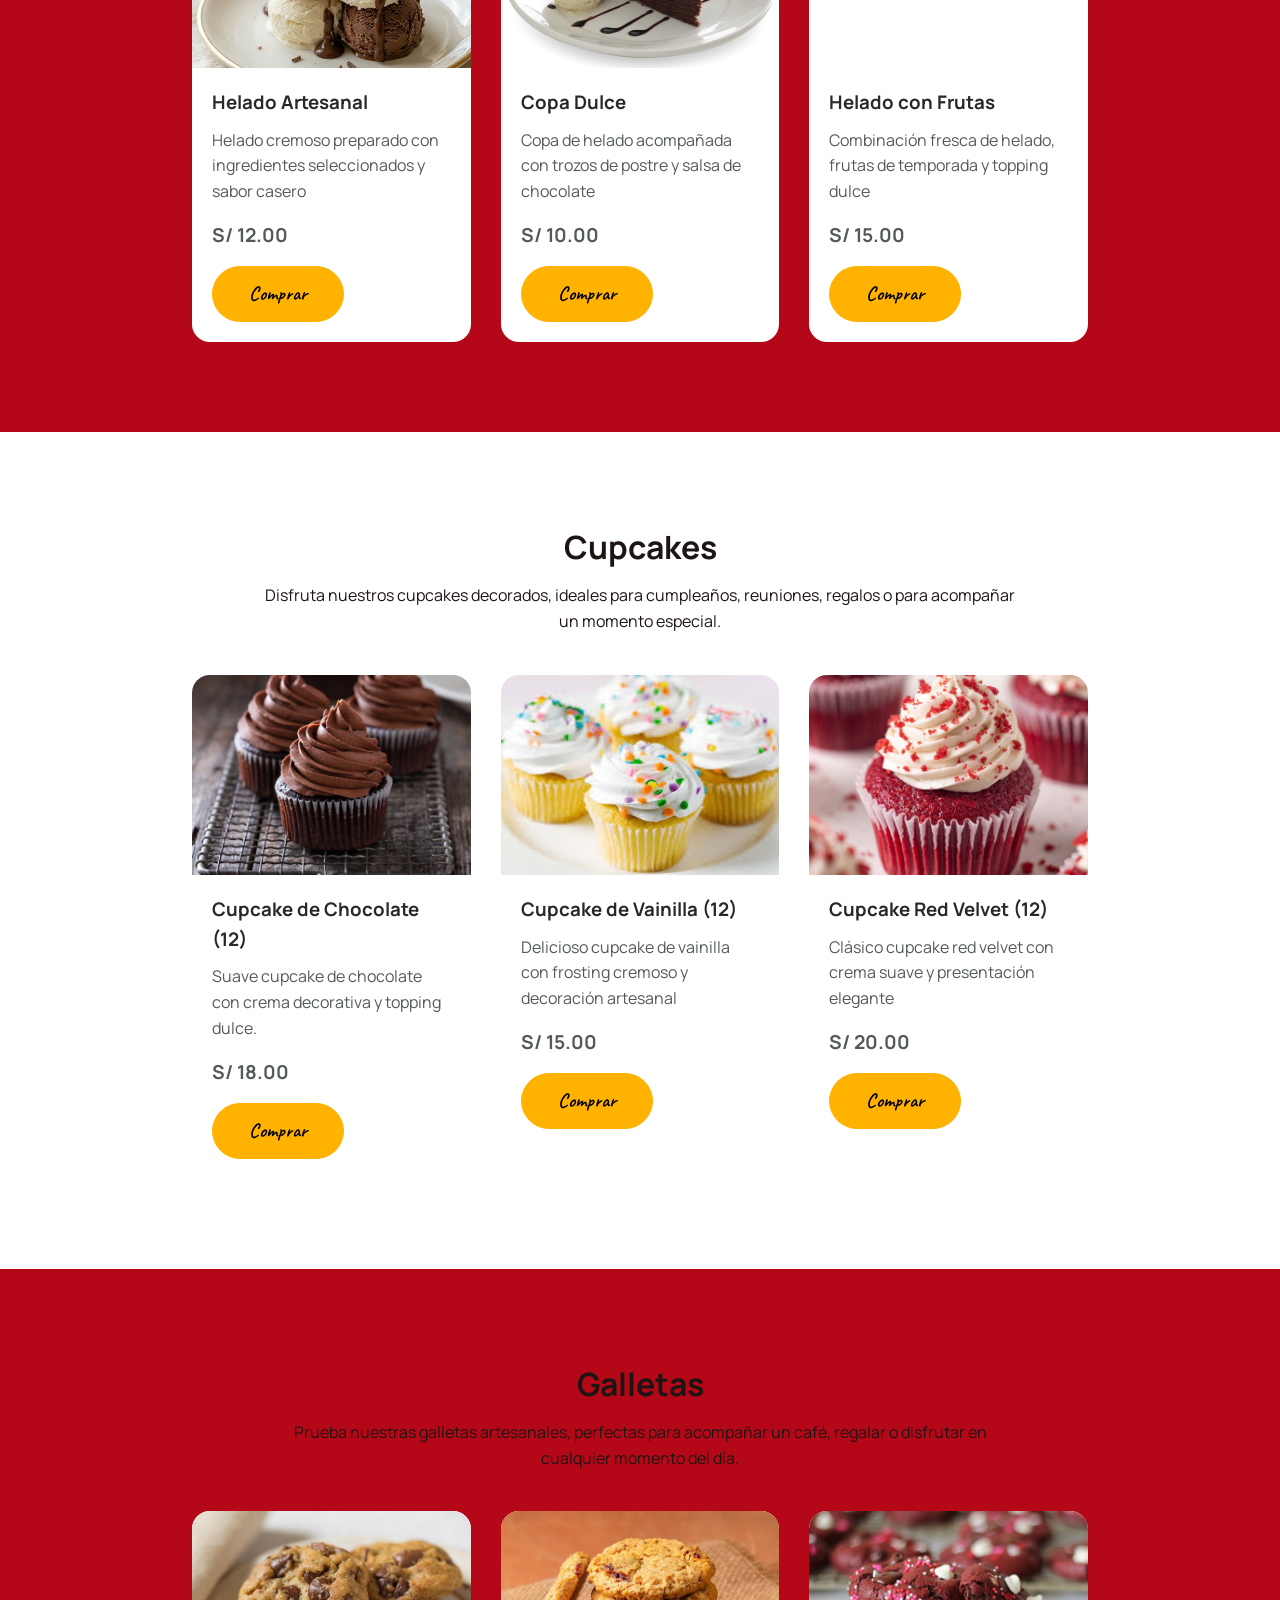
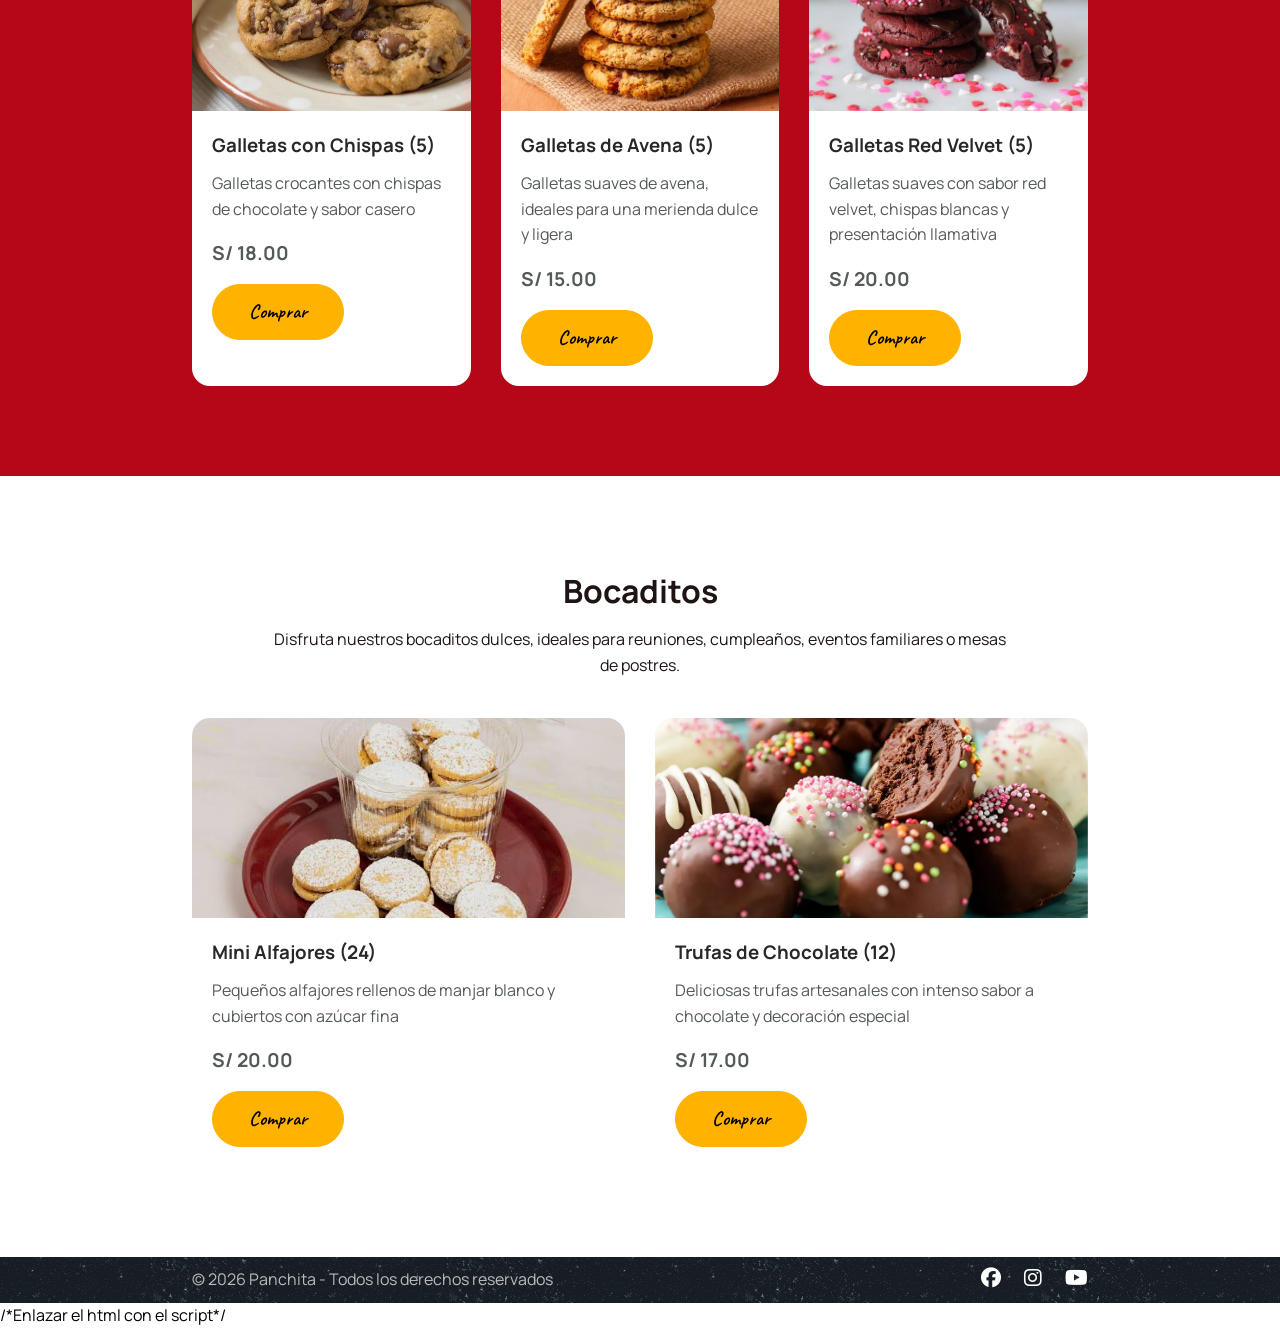
==== commit eec3afb6: "SE AGREGO TODAS LAS CATEGORIAS, CON SUS RESPECTIVAS IMAGENES, CLASES DE LA SECCION MEJORADAS, CAMBIO" ====
--- a/assets/pages/categorias.html
+++ b/assets/pages/categorias.html
@@ -11,7 +11,8 @@
 
     <link rel="preconnect" href="https://fonts.googleapis.com">
     <link rel="preconnect" href="https://fonts.gstatic.com" crossorigin>
-    <link href="https://fonts.googleapis.com/css2?family=Caveat:wght@400..700&family=Manrope:wght@200..800&display=swap" rel="stylesheet">
+    <link href="https://fonts.googleapis.com/css2?family=Caveat:wght@400..700&family=Manrope:wght@200..800&display=swap"
+        rel="stylesheet">
     <link rel="stylesheet" href="https://cdnjs.cloudflare.com/ajax/libs/font-awesome/6.5.1/css/all.min.css">
 </head>
 
@@ -21,13 +22,18 @@
             <div class="topbar-container">
                 <div class="topbar-contacts">
                     <a href="tel:+51998156777"><i class="fa-solid fa-phone"></i> (+51)998-156-777</a>
-                    <a href="mailto:panchita.pasteleria@hotmail.com"><i class="fa-regular fa-envelope"></i> panchita.pasteleria@hotmail.com</a>
+                    <a href="mailto:panchita.pasteleria@hotmail.com"><i class="fa-regular fa-envelope"></i>
+                        panchita.pasteleria@hotmail.com</a>
                 </div>
                 <div class="topbar-social">
-                    <a target="_blank" href="https://www.facebook.com/mariaalmenara.pe/?locale=es_LA"><i class="fa-brands fa-facebook"></i></a>
-                    <a target="_blank" href="https://www.instagram.com/mariaalmenara/?hl=es"><i class="fa-brands fa-instagram"></i></a>
-                    <a target="_blank" href="https://www.youtube.com/@mariaalmenara8255"><i class="fa-brands fa-youtube"></i></a>
-                    <a target="_blank" href="https://pe.linkedin.com/company/mariaalmenara"><i class="fa-brands fa-linkedin"></i> </a>
+                    <a target="_blank" href="https://www.facebook.com/mariaalmenara.pe/?locale=es_LA"><i
+                            class="fa-brands fa-facebook"></i></a>
+                    <a target="_blank" href="https://www.instagram.com/mariaalmenara/?hl=es"><i
+                            class="fa-brands fa-instagram"></i></a>
+                    <a target="_blank" href="https://www.youtube.com/@mariaalmenara8255"><i
+                            class="fa-brands fa-youtube"></i></a>
+                    <a target="_blank" href="https://pe.linkedin.com/company/mariaalmenara"><i
+                            class="fa-brands fa-linkedin"></i> </a>
                 </div>
             </div>
         </div>
@@ -61,119 +67,288 @@
             </div>
         </section>
 
-<!-- Sección Pasteles -->
-<section id="pasteles" class="padding-xl">
-    <div class="container">
-        <div class="categoria-header">
-            <h2>Pasteles</h2>
-            <p>
-                Encuentra variedad de pasteles ideales para cumpleaños, reuniones familiares,
-                celebraciones especiales o para darte un gusto dulce.
-            </p>
-        </div>
-
-        <div class="row productos-grid">
-            <div class="col">
-                <div class="card producto-card">
-                    <img class="img-fluid producto-img" src="../img/tortachocolate.webp" alt="Pastel de chocolate">
-                    <div class="card-container">
-                        <h3>Pastel de Chocolate</h3>
-                        <p>Bizcocho suave de chocolate con crema dulce y cobertura artesanal</p>
-                        <p class="producto-precio">
-                            S/ 45.00
-                        </p>
-                        <a class="btn-general" href="contacto.html">Comprar</a>
-                    </div>
-                </div>
-            </div>
-
-            <div class="col">
-                <div class="card producto-card">
-                    <img class="img-fluid producto-img" src="../img/cheesecake.jpg" alt="Cheesecake de frutos rojos">
-                    <div class="card-container">
-                        <h3>Cheesecake</h3>
-                        <p>Postre cremoso con base crocante y cobertura de frutos rojos</p>
-                        <p class="producto-precio">
-                            S/ 40.00
-                        </p>
-                        <a class="btn-general" href="contacto.html">Comprar</a>
-                    </div>
-                </div>
-            </div>
-
-            <div class="col">
-                <div class="card producto-card">
-                    <img class="img-fluid producto-img" src="../img/img-torta-helado.jpg" alt="Torta helada">
-                    <div class="card-container">
-                        <h3>Torta Helada</h3>
-                        <p>Clásica torta fría con gelatina, crema y capas suaves de vainilla</p>
-                        <p class="producto-precio">
-                            S/ 30.00
-                        </p>
-                        <a class="btn-general" href="contacto.html">Comprar</a>
-                    </div>
-                </div>
-            </div>
-        </div>
-    </div>
-</section>
-
-<!-- Sección Helados -->
-<section id="helados" class="padding-xl section-bg">
-    <div class="container">
-        <div class="categoria-header">
-            <h2>Helados</h2>
-            <p>
-                Disfruta opciones refrescantes y dulces, perfectas para acompañar tus postres favoritos.
-            </p>
-        </div>
-
-        <div class="row productos-grid">
-            <div class="col">
-                <div class="card producto-card">
-                    <img class="img-fluid producto-img" src="../img/img-helados.jpg" alt="Helado artesanal">
-                    <div class="card-container">
-                        <h3>Helado Artesanal</h3>
-                        <p>Helado cremoso preparado con ingredientes seleccionados y sabor casero</p>
-                        <p class="producto-precio">
-                            S/ 12.00
-                        </p>
-                        <a class="btn-general" href="contacto.html">Comprar</a>
-                    </div>
-                </div>
-            </div>
-
-            <div class="col">
-                <div class="card producto-card">
-                    <img class="img-fluid producto-img" src="../img/helado-postre.png" alt="Copa de helado con postre">
-                    <div class="card-container">
-                        <h3>Copa Dulce</h3>
-                        <p>Copa de helado acompañada con trozos de postre y salsa de chocolate</p>
-                        <p class="producto-precio">
-                            S/ 16.00
-                        </p>
-                        <a class="btn-general" href="contacto.html">Comprar</a>
-                    </div>
-                </div>
-            </div>
-
-            <div class="col">
-                <div class="card producto-card">
-                    <img class="img-fluid producto-img" src="../img/postres3.jpeg" alt="Helado con frutas">
-                    <div class="card-container">
-                        <h3>Helado con Frutas</h3>
-                        <p>Combinación fresca de helado, frutas de temporada y topping dulce</p>
-                        <p class="producto-precio">
-                            S/ 15.00
-                        </p>
-                        <a class="btn-general" href="contacto.html">Comprar</a>
-                    </div>
-                </div>
-            </div>
-        </div>
-    </div>
-</section>
-          
+        <!-- PASTELES -->
+        <section class="padding-xl">
+            <div class="container">
+                <div class="categoria-header">
+                    <h2>Pasteles</h2>
+                    <p>
+                        Encuentra variedad de pasteles ideales para cumpleaños, reuniones familiares,
+                        celebraciones especiales o para darte un gusto dulce.
+                    </p>
+                </div>
+
+                <div class="row">
+                    <div class="col">
+                        <div class="card producto-card">
+                            <img class="img-fluid producto-img" src="../img/tortachocolate.webp"
+                                alt="Pastel de chocolate">
+                            <div class="card-container">
+                                <h3>Pastel de Chocolate</h3>
+                                <p>Bizcocho suave de chocolate con crema dulce y cobertura artesanal</p>
+                                <p class="producto-precio">
+                                    S/ 45.00
+                                </p>
+                                <a class="btn-general" href="contacto.html">Comprar</a>
+                            </div>
+                        </div>
+                    </div>
+
+                    <div class="col">
+                        <div class="card producto-card">
+                            <img class="img-fluid producto-img" src="../img/cheesecake.jpg"
+                                alt="Cheesecake de frutos rojos">
+                            <div class="card-container">
+                                <h3>Cheesecake</h3>
+                                <p>Postre cremoso con base crocante y cobertura de frutos rojos</p>
+                                <p class="producto-precio">
+                                    S/ 40.00
+                                </p>
+                                <a class="btn-general" href="contacto.html">Comprar</a>
+                            </div>
+                        </div>
+                    </div>
+
+                    <div class="col">
+                        <div class="card producto-card">
+                            <img class="img-fluid producto-img" src="../img/torta-hela.webp" alt="Torta helada">
+                            <div class="card-container">
+                                <h3>Torta Helada</h3>
+                                <p>Clásica torta fría con gelatina, crema y capas suaves de vainilla</p>
+                                <p class="producto-precio">
+                                    S/ 30.00
+                                </p>
+                                <a class="btn-general" href="contacto.html">Comprar</a>
+                            </div>
+                        </div>
+                    </div>
+                </div>
+            </div>
+        </section>
+
+
+        <!-- HELADOS -->
+        <section class="padding-xl section-bg">
+            <div class="container">
+                <div class="categoria-header">
+                    <h2>Helados</h2>
+                    <p>
+                        Disfruta opciones refrescantes y dulces, perfectas para acompañar tus postres favoritos.
+                    </p>
+                </div>
+
+                <div class="row">
+                    <div class="col">
+                        <div class="card producto-card">
+                            <img class="img-fluid producto-img" src="../img/img-helados.jpg" alt="Helado artesanal">
+                            <div class="card-container">
+                                <h3>Helado Artesanal</h3>
+                                <p>Helado cremoso preparado con ingredientes seleccionados y sabor casero</p>
+                                <p class="producto-precio">
+                                    S/ 12.00
+                                </p>
+                                <a class="btn-general" href="contacto.html">Comprar</a>
+                            </div>
+                        </div>
+                    </div>
+
+                    <div class="col">
+                        <div class="card producto-card">
+                            <img class="img-fluid producto-img" src="../img/helado-postre.png"
+                                alt="Copa de helado con postre">
+                            <div class="card-container">
+                                <h3>Copa Dulce</h3>
+                                <p>Copa de helado acompañada con trozos de postre y salsa de chocolate</p>
+                                <p class="producto-precio">
+                                    S/ 10.00
+                                </p>
+                                <a class="btn-general" href="contacto.html">Comprar</a>
+                            </div>
+                        </div>
+                    </div>
+
+                    <div class="col">
+                        <div class="card producto-card">
+                            <img class="img-fluid producto-img" src="../img/postres3.jpeg" alt="Helado con frutas">
+                            <div class="card-container">
+                                <h3>Helado con Frutas</h3>
+                                <p>Combinación fresca de helado, frutas de temporada y topping dulce</p>
+                                <p class="producto-precio">
+                                    S/ 15.00
+                                </p>
+                                <a class="btn-general" href="contacto.html">Comprar</a>
+                            </div>
+                        </div>
+                    </div>
+                </div>
+            </div>
+        </section>
+
+
+        <!-- CUPCAKES -->
+        <section class="padding-xl">
+            <div class="container">
+                <div class="categoria-header">
+                    <h2>Cupcakes</h2>
+                    <p>
+                        Disfruta nuestros cupcakes decorados, ideales para cumpleaños,
+                        reuniones, regalos o para acompañar un momento especial.
+                    </p>
+                </div>
+
+                <div class="row">
+                    <div class="col">
+                        <div class="card producto-card">
+                            <img class="img-fluid producto-img" src="../img/cupcake-chocolate.jpg"
+                                alt="Cupcake de chocolate">
+                            <div class="card-container">
+                                <h3>Cupcake de Chocolate (12)</h3>
+                                <p>Suave cupcake de chocolate con crema decorativa y topping dulce.</p>
+                                <p class="producto-precio">
+                                    S/ 18.00
+                                </p>
+                                <a class="btn-general" href="contacto.html">Comprar</a>
+                            </div>
+                        </div>
+                    </div>
+
+                    <div class="col">
+                        <div class="card producto-card">
+                            <img class="img-fluid producto-img" src="../img/cupcake-vainilla.jpg"
+                                alt="Cupcake de vainilla">
+                            <div class="card-container">
+                                <h3>Cupcake de Vainilla (12)</h3>
+                                <p>Delicioso cupcake de vainilla con frosting cremoso y decoración artesanal</p>
+                                <p class="producto-precio">
+                                    S/ 15.00
+                                </p>
+                                <a class="btn-general" href="contacto.html">Comprar</a>
+                            </div>
+                        </div>
+                    </div>
+
+                    <div class="col">
+                        <div class="card producto-card">
+                            <img class="img-fluid producto-img" src="../img/cupcake-redvelvet.jpg"
+                                alt="Cupcake red velvet">
+                            <div class="card-container">
+                                <h3>Cupcake Red Velvet (12)</h3>
+                                <p>Clásico cupcake red velvet con crema suave y presentación elegante</p>
+                                <p class="producto-precio">
+                                    S/ 20.00
+                                </p>
+                                <a class="btn-general" href="contacto.html">Comprar</a>
+                            </div>
+                        </div>
+                    </div>
+                </div>
+            </div>
+        </section>
+
+
+        <!-- GALLETAS -->
+        <section class="padding-xl section-bg">
+            <div class="container">
+                <div class="categoria-header">
+                    <h2>Galletas</h2>
+                    <p>
+                        Prueba nuestras galletas artesanales, perfectas para acompañar
+                        un café, regalar o disfrutar en cualquier momento del día.
+                    </p>
+                </div>
+
+                <div class="row">
+                    <div class="col">
+                        <div class="card producto-card">
+                            <img class="img-fluid producto-img" src="../img/galleta-choc.jpg"
+                                alt="Galletas con chispas de chocolate">
+                            <div class="card-container">
+                                <h3>Galletas con Chispas (5)</h3>
+                                <p>Galletas crocantes con chispas de chocolate y sabor casero</p>
+                                <p class="producto-precio">
+                                    S/ 18.00
+                                </p>
+                                <a class="btn-general" href="contacto.html">Comprar</a>
+                            </div>
+                        </div>
+                    </div>
+
+                    <div class="col">
+                        <div class="card producto-card">
+                            <img class="img-fluid producto-img" src="../img/galleta-avena.jpg" alt="Galletas de avena">
+                            <div class="card-container">
+                                <h3>Galletas de Avena (5)</h3>
+                                <p>Galletas suaves de avena, ideales para una merienda dulce y ligera</p>
+                                <p class="producto-precio">
+                                    S/ 15.00
+                                </p>
+                                <a class="btn-general" href="contacto.html">Comprar</a>
+                            </div>
+                        </div>
+                    </div>
+
+                    <div class="col">
+                        <div class="card producto-card">
+                            <img class="img-fluid producto-img" src="../img/galleta-red.jpg" alt="Galletas red velvet">
+                            <div class="card-container">
+                                <h3>Galletas Red Velvet (5)</h3>
+                                <p>Galletas suaves con sabor red velvet, chispas blancas y presentación llamativa</p>
+                                <p class="producto-precio">
+                                    S/ 20.00
+                                </p>
+                                <a class="btn-general" href="contacto.html">Comprar</a>
+                            </div>
+                        </div>
+                    </div>
+                </div>
+            </div>
+        </section>
+
+        <!-- BOCADITOS -->
+        <section class="padding-xl">
+            <div class="container">
+                <div class="categoria-header">
+                    <h2>Bocaditos</h2>
+                    <p>
+                        Disfruta nuestros bocaditos dulces, ideales para reuniones,
+                        cumpleaños, eventos familiares o mesas de postres.
+                    </p>
+                </div>
+
+                <div class="row">
+                    <div class="col">
+                        <div class="card producto-card">
+                            <img class="img-fluid producto-img" src="../img/alfajor.jpg"
+                                alt="Mini alfajores">
+                            <div class="card-container">
+                                <h3>Mini Alfajores (24)</h3>
+                                <p>Pequeños alfajores rellenos de manjar blanco y cubiertos con azúcar fina</p>
+                                <p class="producto-precio">
+                                    S/ 20.00
+                                </p>
+                                <a class="btn-general" href="contacto.html">Comprar</a>
+                            </div>
+                        </div>
+                    </div>
+
+                    <div class="col">
+                        <div class="card producto-card">
+                            <img class="img-fluid producto-img" src="../img/trufas.webp"
+                                alt="Trufas de chocolate">
+                            <div class="card-container">
+                                <h3>Trufas de Chocolate (12)</h3>
+                                <p>Deliciosas trufas artesanales con intenso sabor a chocolate y decoración especial</p>
+                                <p class="producto-precio">
+                                    S/ 17.00
+                                </p>
+                                <a class="btn-general" href="contacto.html">Comprar</a>
+                            </div>
+                        </div>
+                    </div>
+                </div>
+            </div>
+        </section>
+
     </main>
 
     <footer id="footer" class="padding-xs">
@@ -181,9 +356,12 @@
             <div class="footer-flexbox">
                 <div>&copy; 2026 Panchita - Todos los derechos reservados</div>
                 <div>
-                    <a target="_blank" href="https://www.facebook.com/mariaalmenara.pe/?locale=es_LA"><i class="fa-brands fa-facebook"></i></a>
-                    <a target="_blank" href="https://www.instagram.com/mariaalmenara/?hl=es"><i class="fa-brands fa-instagram"></i></a>
-                    <a target="_blank" href="https://www.youtube.com/@mariaalmenara8255"><i class="fa-brands fa-youtube"></i></a>
+                    <a target="_blank" href="https://www.facebook.com/mariaalmenara.pe/?locale=es_LA"><i
+                            class="fa-brands fa-facebook"></i></a>
+                    <a target="_blank" href="https://www.instagram.com/mariaalmenara/?hl=es"><i
+                            class="fa-brands fa-instagram"></i></a>
+                    <a target="_blank" href="https://www.youtube.com/@mariaalmenara8255"><i
+                            class="fa-brands fa-youtube"></i></a>
                 </div>
             </div>
         </div>
@@ -197,4 +375,5 @@
     <script src="../js/scripts.js"></script>
 
 </body>
+
 </html>
--- a/assets/css/styles.css
+++ b/assets/css/styles.css
@@ -1017,10 +1017,11 @@
 .producto-precio {
     font-weight: bold;
     font-size: 1.2rem;
-    color: var(--color5);
     margin-bottom: 15px;
 }
 
 
 
 
+
+
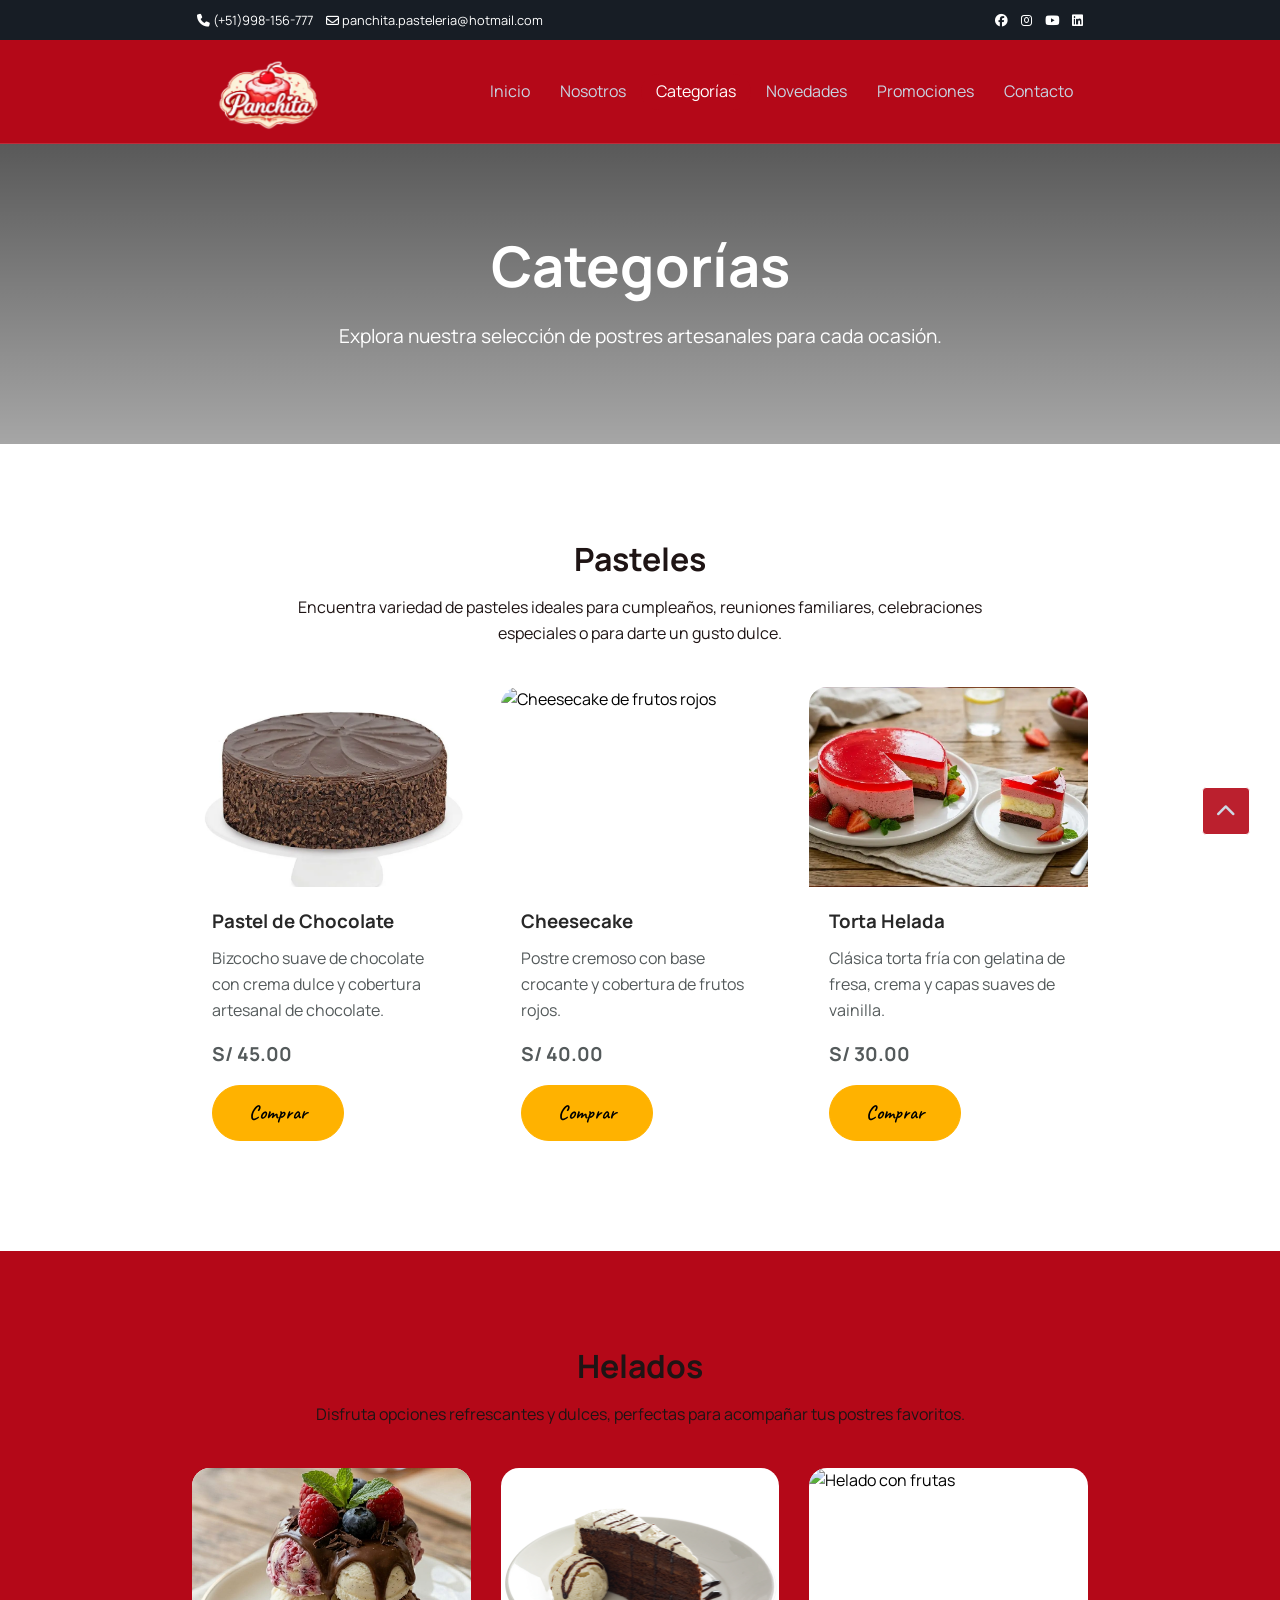
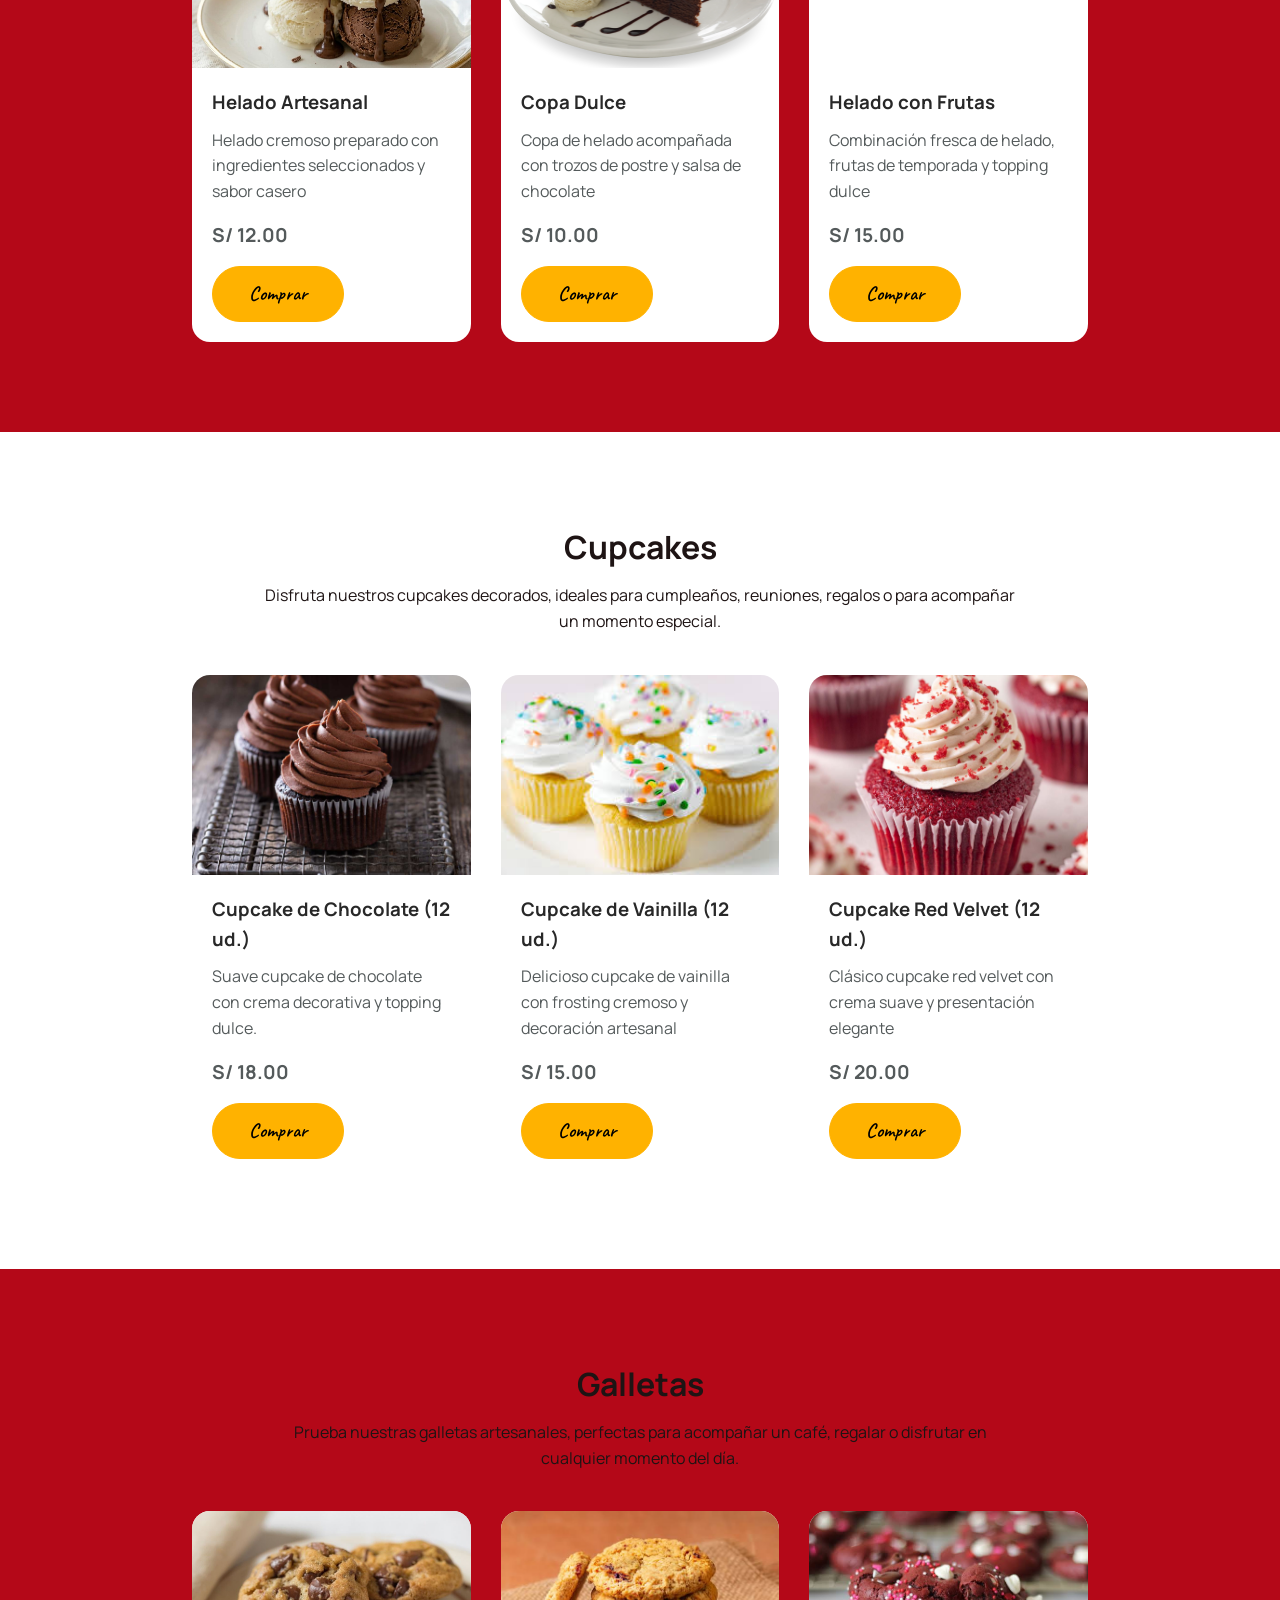
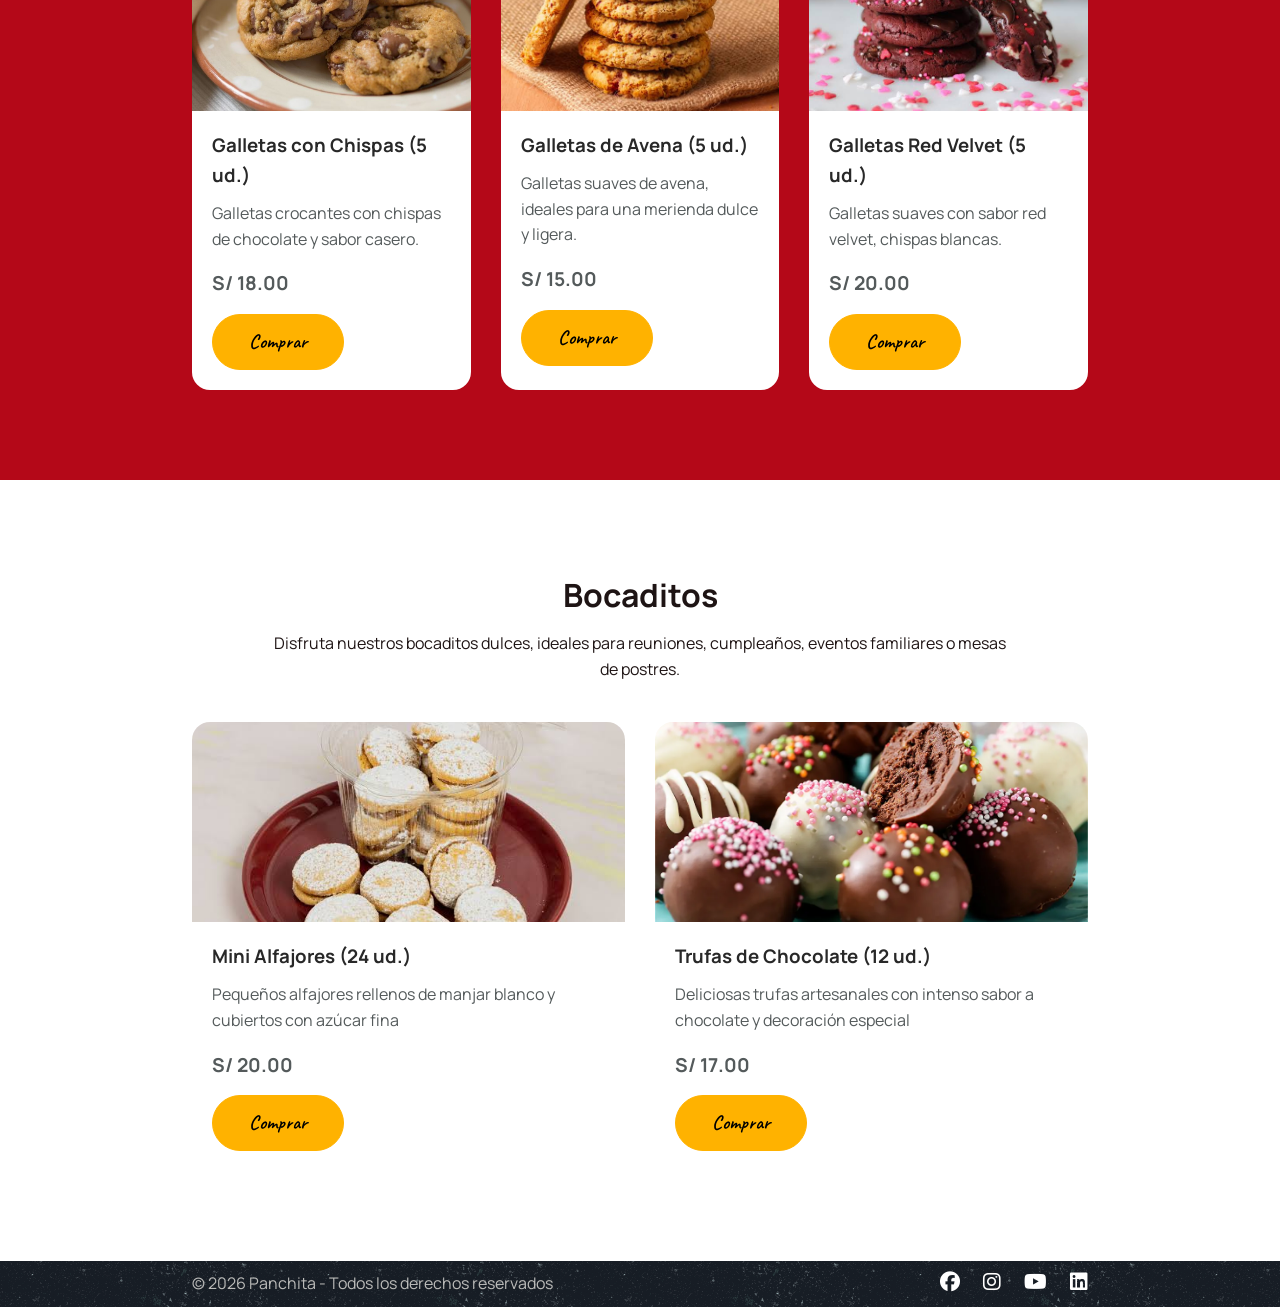
==== commit 39c0f79a: "Cambie un poco el main, hice arreglos en categorias y en el footer de todos" ====
--- a/assets/pages/categorias.html
+++ b/assets/pages/categorias.html
@@ -85,7 +85,7 @@
                                 alt="Pastel de chocolate">
                             <div class="card-container">
                                 <h3>Pastel de Chocolate</h3>
-                                <p>Bizcocho suave de chocolate con crema dulce y cobertura artesanal</p>
+                                <p>Bizcocho suave de chocolate con crema dulce y cobertura artesanal de chocolate.</p>
                                 <p class="producto-precio">
                                     S/ 45.00
                                 </p>
@@ -100,7 +100,7 @@
                                 alt="Cheesecake de frutos rojos">
                             <div class="card-container">
                                 <h3>Cheesecake</h3>
-                                <p>Postre cremoso con base crocante y cobertura de frutos rojos</p>
+                                <p>Postre cremoso con base crocante y cobertura de frutos rojos.</p>
                                 <p class="producto-precio">
                                     S/ 40.00
                                 </p>
@@ -114,7 +114,7 @@
                             <img class="img-fluid producto-img" src="../img/torta-hela.webp" alt="Torta helada">
                             <div class="card-container">
                                 <h3>Torta Helada</h3>
-                                <p>Clásica torta fría con gelatina, crema y capas suaves de vainilla</p>
+                                <p>Clásica torta fría con gelatina de fresa, crema y capas suaves de vainilla.</p>
                                 <p class="producto-precio">
                                     S/ 30.00
                                 </p>
@@ -202,7 +202,7 @@
                             <img class="img-fluid producto-img" src="../img/cupcake-chocolate.jpg"
                                 alt="Cupcake de chocolate">
                             <div class="card-container">
-                                <h3>Cupcake de Chocolate (12)</h3>
+                                <h3>Cupcake de Chocolate (12 ud.)</h3>
                                 <p>Suave cupcake de chocolate con crema decorativa y topping dulce.</p>
                                 <p class="producto-precio">
                                     S/ 18.00
@@ -217,7 +217,7 @@
                             <img class="img-fluid producto-img" src="../img/cupcake-vainilla.jpg"
                                 alt="Cupcake de vainilla">
                             <div class="card-container">
-                                <h3>Cupcake de Vainilla (12)</h3>
+                                <h3>Cupcake de Vainilla (12 ud.)</h3>
                                 <p>Delicioso cupcake de vainilla con frosting cremoso y decoración artesanal</p>
                                 <p class="producto-precio">
                                     S/ 15.00
@@ -232,7 +232,7 @@
                             <img class="img-fluid producto-img" src="../img/cupcake-redvelvet.jpg"
                                 alt="Cupcake red velvet">
                             <div class="card-container">
-                                <h3>Cupcake Red Velvet (12)</h3>
+                                <h3>Cupcake Red Velvet (12 ud.)</h3>
                                 <p>Clásico cupcake red velvet con crema suave y presentación elegante</p>
                                 <p class="producto-precio">
                                     S/ 20.00
@@ -263,8 +263,8 @@
                             <img class="img-fluid producto-img" src="../img/galleta-choc.jpg"
                                 alt="Galletas con chispas de chocolate">
                             <div class="card-container">
-                                <h3>Galletas con Chispas (5)</h3>
-                                <p>Galletas crocantes con chispas de chocolate y sabor casero</p>
+                                <h3>Galletas con Chispas (5 ud.)</h3>
+                                <p>Galletas crocantes con chispas de chocolate y sabor casero.</p>
                                 <p class="producto-precio">
                                     S/ 18.00
                                 </p>
@@ -277,8 +277,8 @@
                         <div class="card producto-card">
                             <img class="img-fluid producto-img" src="../img/galleta-avena.jpg" alt="Galletas de avena">
                             <div class="card-container">
-                                <h3>Galletas de Avena (5)</h3>
-                                <p>Galletas suaves de avena, ideales para una merienda dulce y ligera</p>
+                                <h3>Galletas de Avena (5 ud.)</h3>
+                                <p>Galletas suaves de avena, ideales para una merienda dulce y ligera.</p>
                                 <p class="producto-precio">
                                     S/ 15.00
                                 </p>
@@ -291,8 +291,8 @@
                         <div class="card producto-card">
                             <img class="img-fluid producto-img" src="../img/galleta-red.jpg" alt="Galletas red velvet">
                             <div class="card-container">
-                                <h3>Galletas Red Velvet (5)</h3>
-                                <p>Galletas suaves con sabor red velvet, chispas blancas y presentación llamativa</p>
+                                <h3>Galletas Red Velvet (5 ud.)</h3>
+                                <p>Galletas suaves con sabor red velvet, chispas blancas.</p>
                                 <p class="producto-precio">
                                     S/ 20.00
                                 </p>
@@ -321,7 +321,7 @@
                             <img class="img-fluid producto-img" src="../img/alfajor.jpg"
                                 alt="Mini alfajores">
                             <div class="card-container">
-                                <h3>Mini Alfajores (24)</h3>
+                                <h3>Mini Alfajores (24 ud.)</h3>
                                 <p>Pequeños alfajores rellenos de manjar blanco y cubiertos con azúcar fina</p>
                                 <p class="producto-precio">
                                     S/ 20.00
@@ -336,7 +336,7 @@
                             <img class="img-fluid producto-img" src="../img/trufas.webp"
                                 alt="Trufas de chocolate">
                             <div class="card-container">
-                                <h3>Trufas de Chocolate (12)</h3>
+                                <h3>Trufas de Chocolate (12 ud.)</h3>
                                 <p>Deliciosas trufas artesanales con intenso sabor a chocolate y decoración especial</p>
                                 <p class="producto-precio">
                                     S/ 17.00
@@ -362,6 +362,7 @@
                             class="fa-brands fa-instagram"></i></a>
                     <a target="_blank" href="https://www.youtube.com/@mariaalmenara8255"><i
                             class="fa-brands fa-youtube"></i></a>
+                    <a target="_blank" href="https://pe.linkedin.com/company/mariaalmenara"><i class="fa-brands fa-linkedin"></i></a>
                 </div>
             </div>
         </div>
@@ -370,8 +371,6 @@
     <a href="#" class="scroll-up">
         <i class="fa-solid fa-chevron-up"></i>
     </a>
-
-    /*Enlazar el html con el script*/
     <script src="../js/scripts.js"></script>
 
 </body>
--- a/assets/css/styles.css
+++ b/assets/css/styles.css
@@ -318,6 +318,10 @@
     background-color: var(--color11); /* Un amarillo un poco más claro y brillante */
     border: 1px solid var(--color11);
     color: var(--color10); /* El texto sigue completamente negro */
+}
+
+.btn-general .btn-full {
+    padding: 100px;
 }
 
 
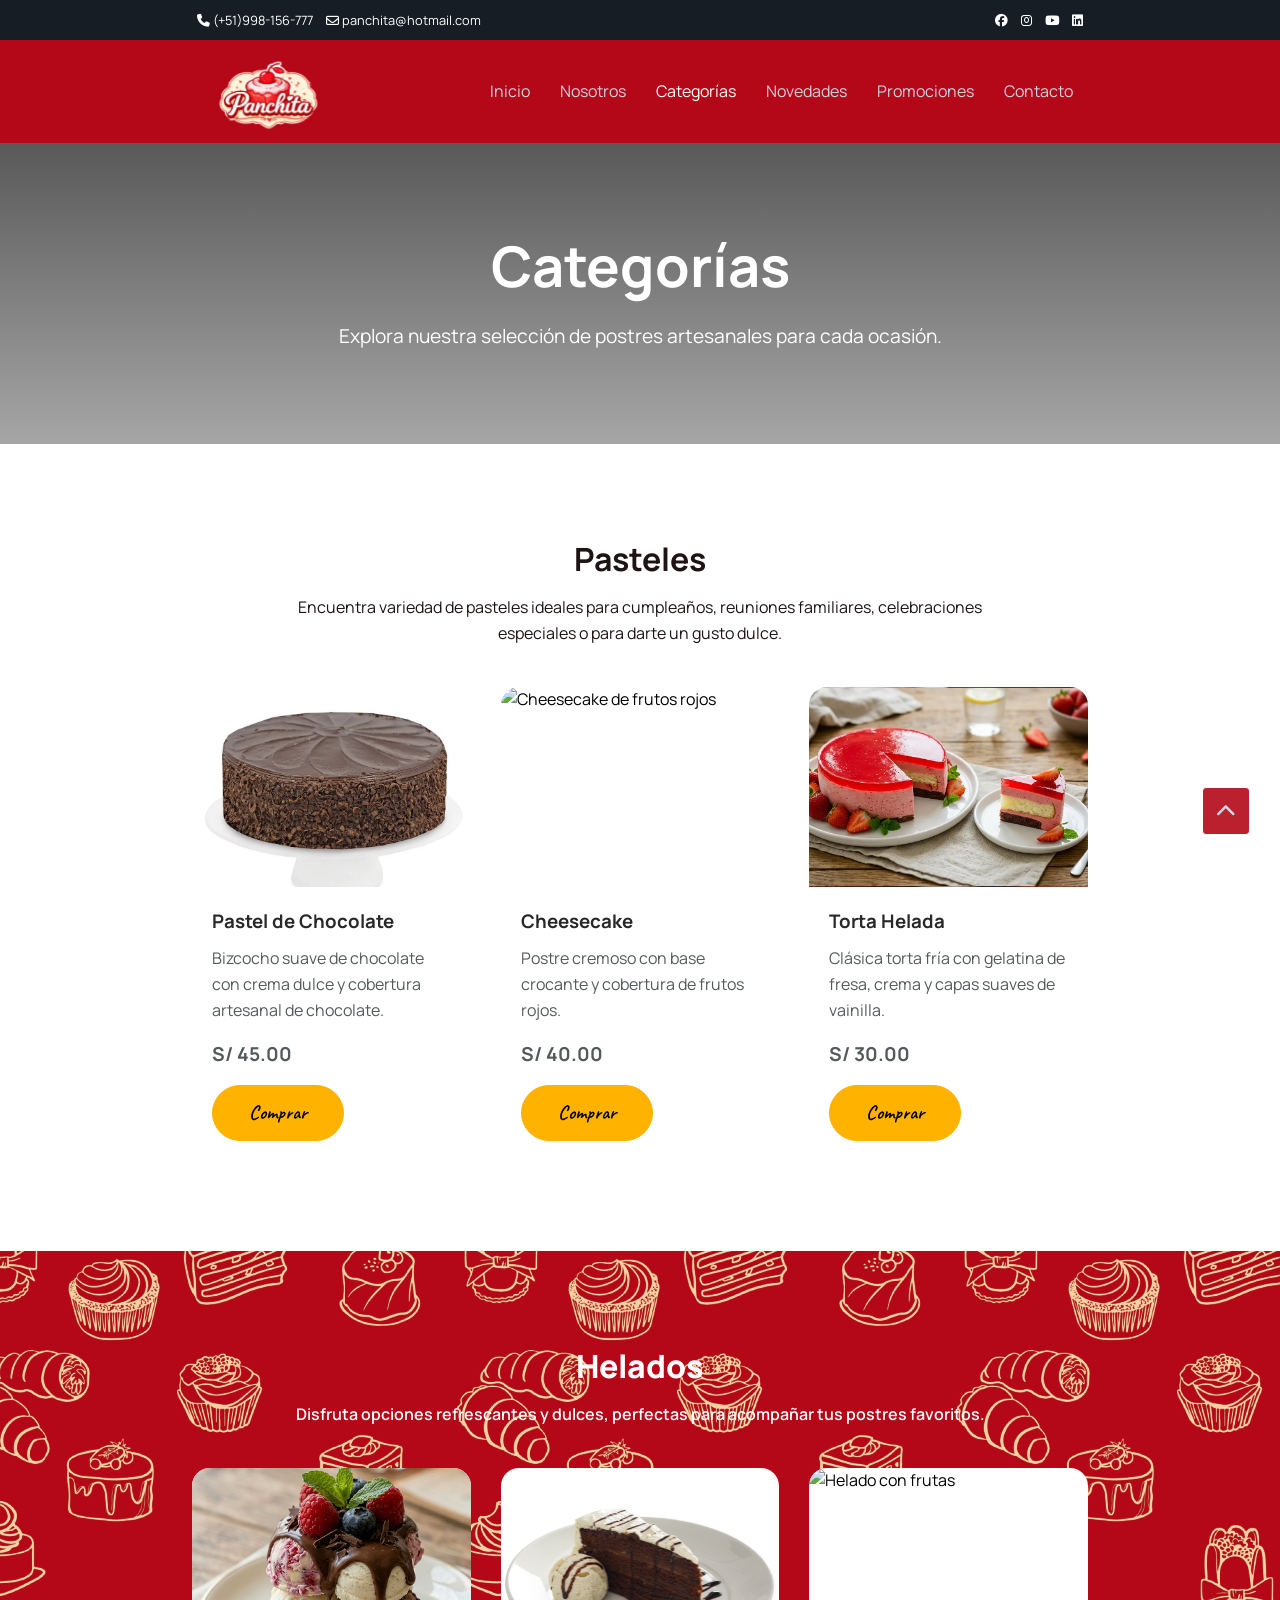
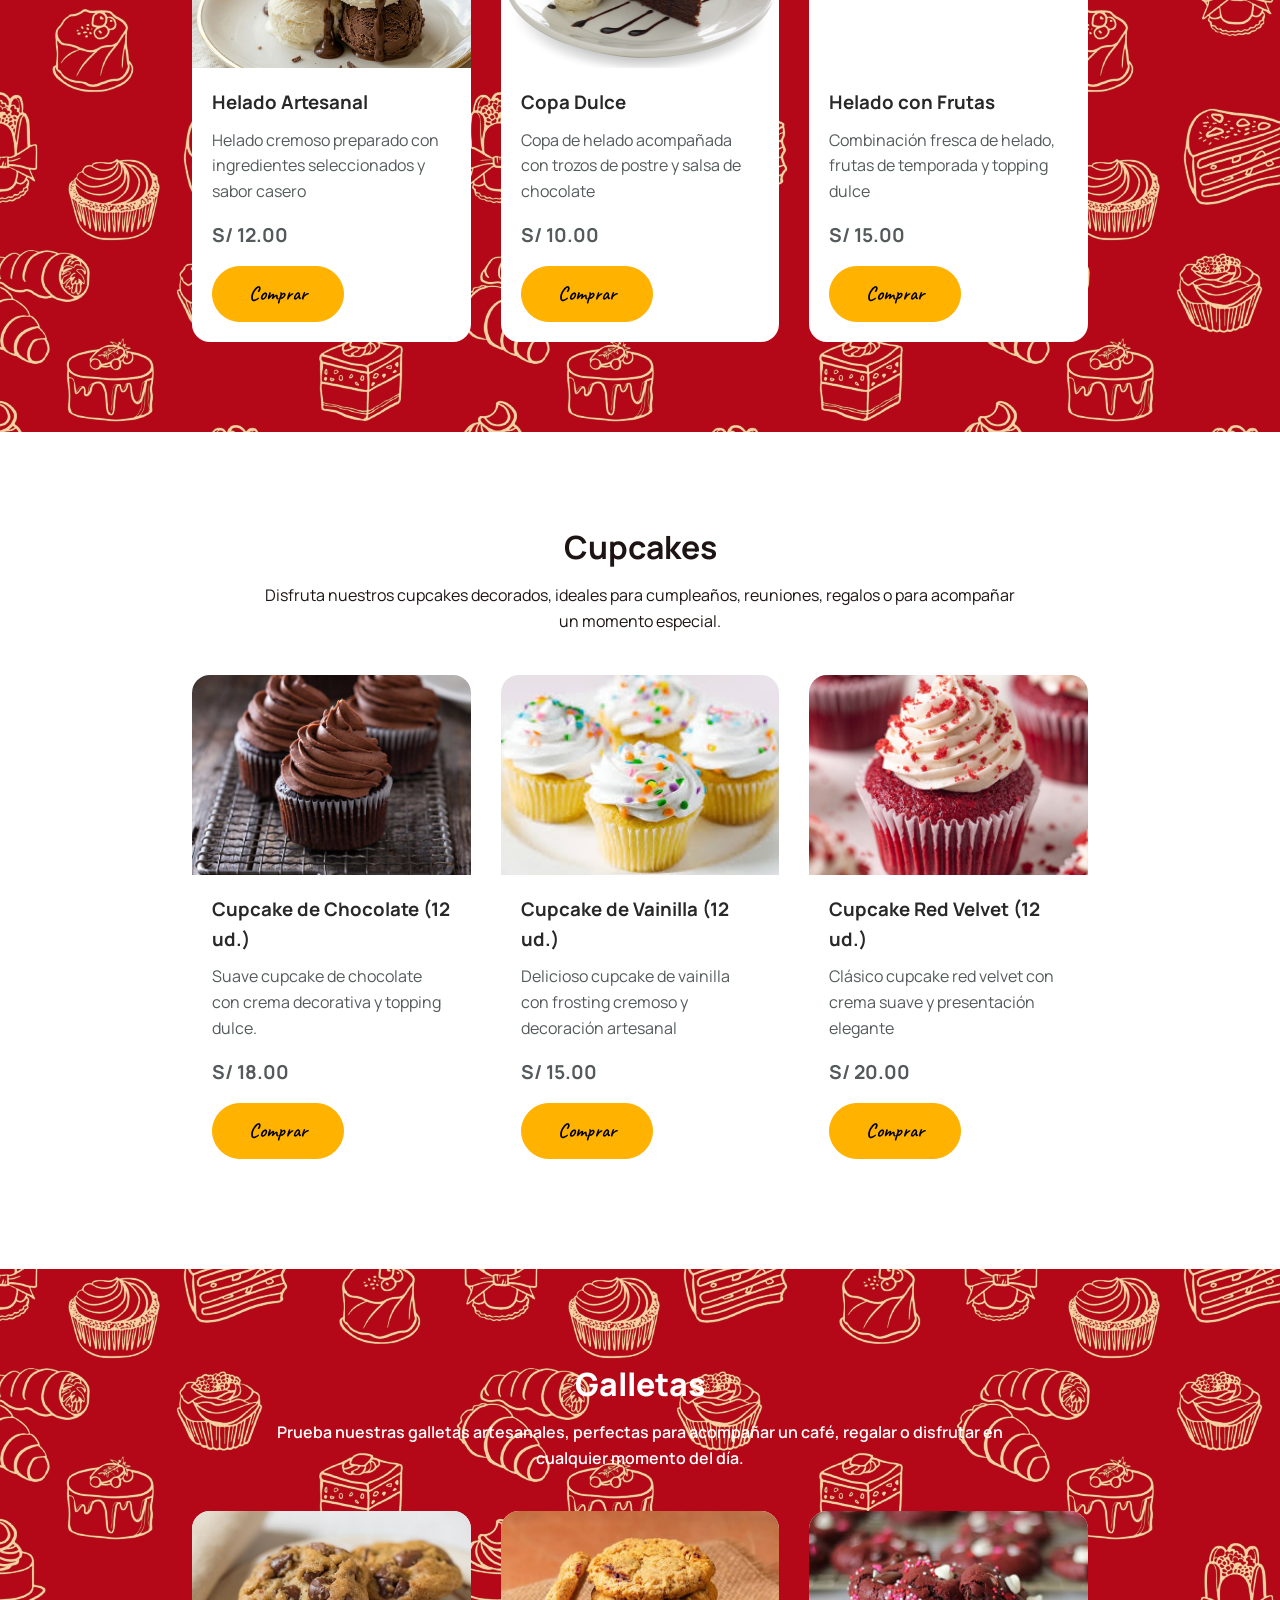
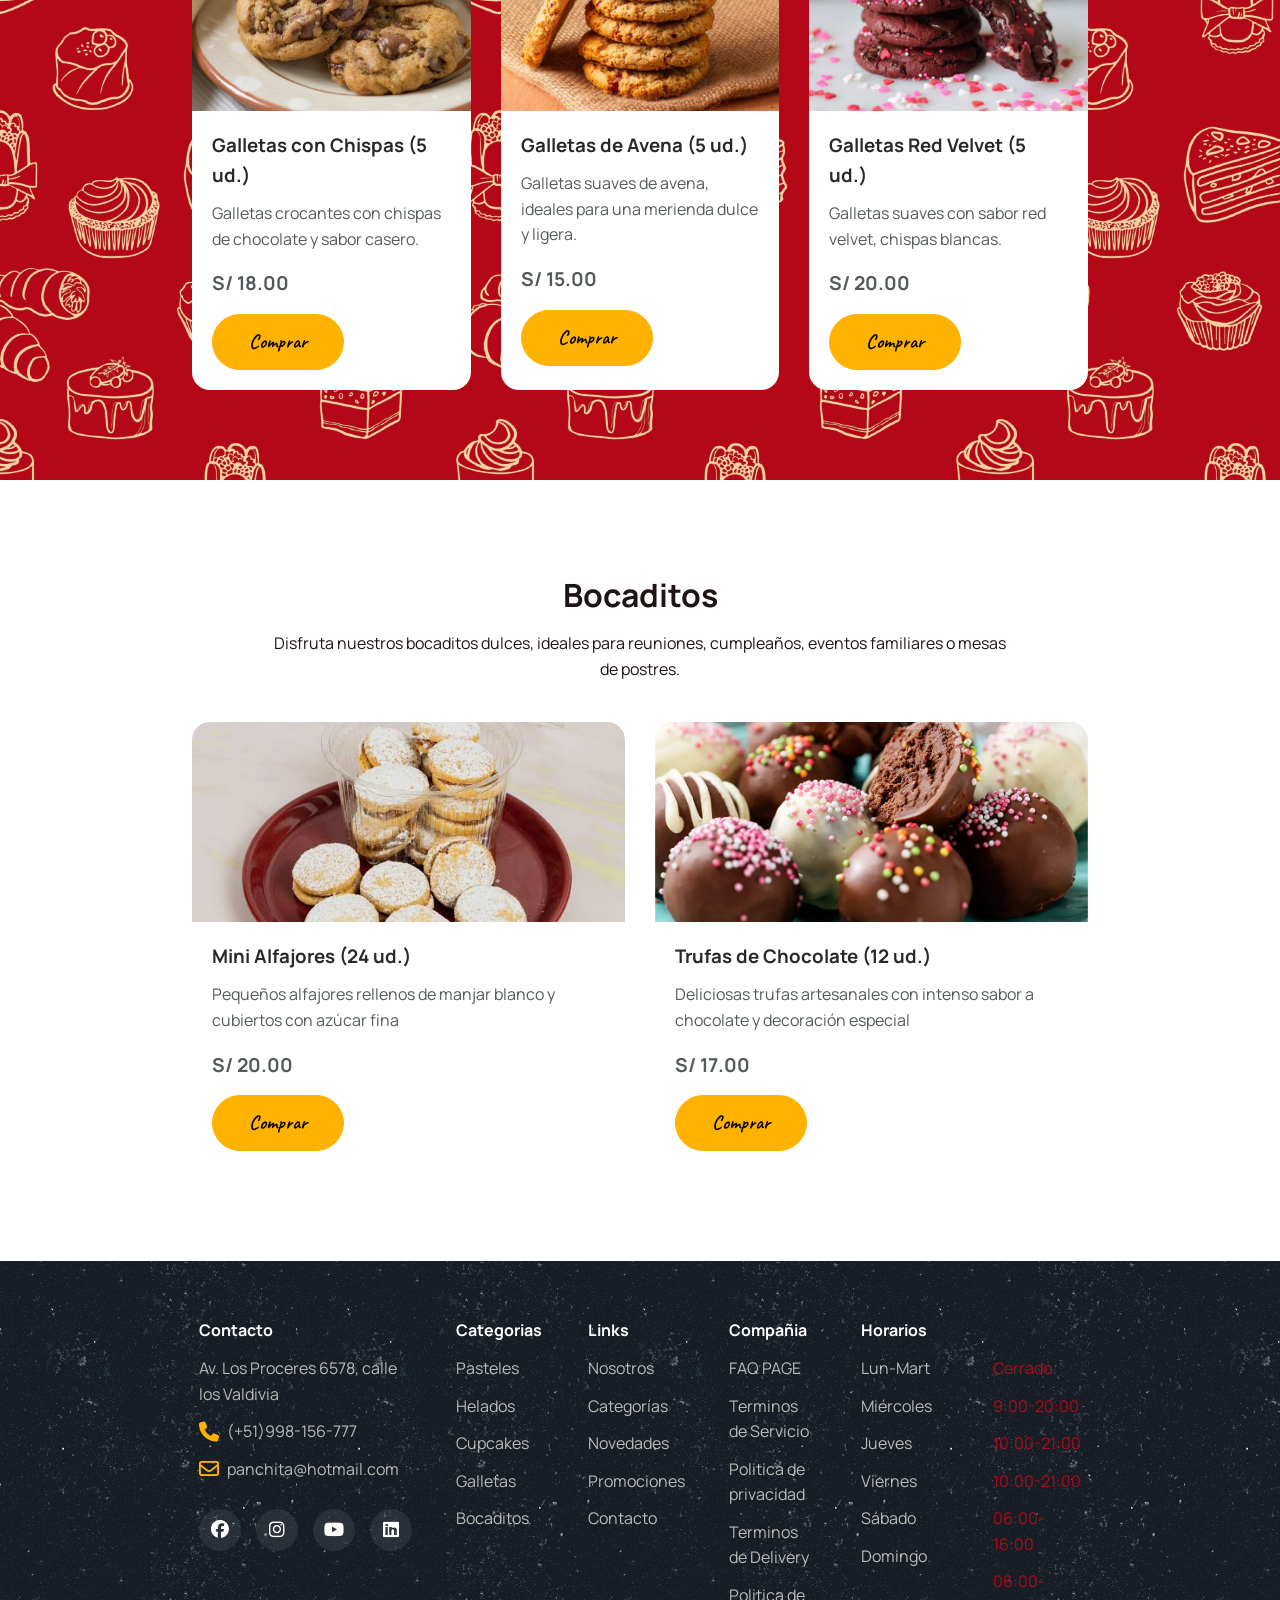
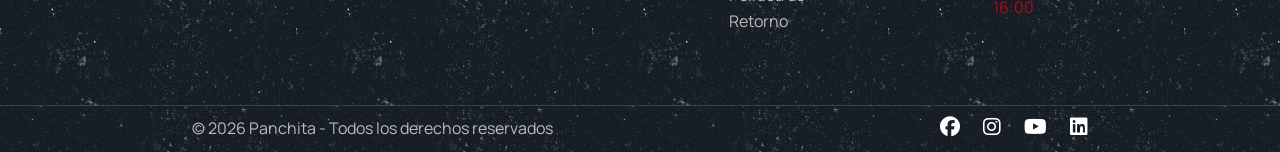
==== commit 58890f52: "agregue imagenes, aumente background imagenes, cambie un poco el main, puse bien las direcciones" ====
--- a/assets/pages/categorias.html
+++ b/assets/pages/categorias.html
@@ -23,7 +23,7 @@
                 <div class="topbar-contacts">
                     <a href="tel:+51998156777"><i class="fa-solid fa-phone"></i> (+51)998-156-777</a>
                     <a href="mailto:panchita.pasteleria@hotmail.com"><i class="fa-regular fa-envelope"></i>
-                        panchita.pasteleria@hotmail.com</a>
+                        panchita@hotmail.com</a>
                 </div>
                 <div class="topbar-social">
                     <a target="_blank" href="https://www.facebook.com/mariaalmenara.pe/?locale=es_LA"><i
@@ -68,7 +68,7 @@
         </section>
 
         <!-- PASTELES -->
-        <section class="padding-xl">
+        <section id="pasteles" class="padding-xl">
             <div class="container">
                 <div class="categoria-header">
                     <h2>Pasteles</h2>
@@ -128,7 +128,7 @@
 
 
         <!-- HELADOS -->
-        <section class="padding-xl section-bg">
+        <section id="helados" class="padding-xl section-bg">
             <div class="container">
                 <div class="categoria-header">
                     <h2>Helados</h2>
@@ -186,7 +186,7 @@
 
 
         <!-- CUPCAKES -->
-        <section class="padding-xl">
+        <section id="cupcakes" class="padding-xl">
             <div class="container">
                 <div class="categoria-header">
                     <h2>Cupcakes</h2>
@@ -247,7 +247,7 @@
 
 
         <!-- GALLETAS -->
-        <section class="padding-xl section-bg">
+        <section id="galletas" class="padding-xl section-bg">
             <div class="container">
                 <div class="categoria-header">
                     <h2>Galletas</h2>
@@ -305,7 +305,7 @@
         </section>
 
         <!-- BOCADITOS -->
-        <section class="padding-xl">
+        <section id="bocaditos" class="padding-xl">
             <div class="container">
                 <div class="categoria-header">
                     <h2>Bocaditos</h2>
@@ -345,6 +345,205 @@
                             </div>
                         </div>
                     </div>
+                </div>
+            </div>
+        </section>
+        <!-- Informacion en el footer -->
+        <section id="footer-information" class="padding-section">
+            <div class="container"> <div class="row">
+                <div class="col">
+                    <table class="tbl-footer">
+                        <thead>
+                            <tr>
+                                <th>Contacto</th>
+                            </tr>
+                        </thead>
+
+                        <tbody>
+                            <tr>
+                                <td>Av. Los Proceres 6578, calle los Valdivia</td>
+                            </tr>
+                            <tr>
+                                <td>
+                                    <a href="tel:+51998156777">
+                                        <i class="fa-solid fa-phone">
+                                        </i>(+51)998-156-777
+                                    </a>
+                                </td>
+                            </tr>
+                            <tr>
+                                <td>
+                                    <a href="mailto:panchita.pasteleria@hotmail.com">
+                                        <i class="fa-regular fa-envelope">
+                                        </i>panchita@hotmail.com
+                                    </a>
+                                </td>
+                            </tr>
+                            <tr>
+                                <td>
+                                    <div class="redes-footer">
+                                            <a target="_blank"
+                                                href="https://www.facebook.com/mariaalmenara.pe/?locale=es_LA">
+                                                <i class="fa-brands fa-facebook"></i>
+                                            </a>
+
+                                            <a target="_blank" href="https://www.instagram.com/mariaalmenara/?hl=es">
+                                                <i class="fa-brands fa-instagram"></i>
+                                            </a>
+
+                                            <a target="_blank" href="https://www.youtube.com/@mariaalmenara8255">
+                                                <i class="fa-brands fa-youtube"></i>
+                                            </a>
+
+                                            <a target="_blank" href="https://pe.linkedin.com/company/mariaalmenara">
+                                                <i class="fa-brands fa-linkedin"></i>
+                                            </a>
+                                    </div>
+                                </td>
+                            </tr>
+                        </tbody>
+                    </table>
+                </div>
+                <div class="col">
+                    <table class="tbl-footer">
+                        <thead>
+                            <tr>
+                                <th>Categorias</th>
+                            </tr>
+                        </thead>
+
+                        <tbody>
+                            <tr>
+                                <td><a href="categorias.html#pasteles">Pasteles</a></td>
+                            </tr>
+                            <tr>
+                                <td><a href="categorias.html#helados">Helados</a></td>
+                            </tr>
+                            <tr>
+                                <td><a href="categorias.html#cupcakes">Cupcakes</a></td>
+                            </tr>
+                            <tr>
+                                <td><a href="categorias.html#galletas">Galletas</a></td>
+                            </tr>
+                            <tr>
+                                <td><a href="categorias.html#bocaditos">Bocaditos</a></td>
+                            </tr>
+                        </tbody>
+                    </table>
+                </div>
+                <div class="col">
+                    <table class="tbl-footer">
+                        <thead>
+                            <tr>
+                                <th>Links</th>
+                            </tr>
+                        </thead>
+
+                        <tbody>
+                            <tr>
+                                <td><a href="../pages/nosotros.html">Nosotros</a></td>
+                            </tr>
+                            <tr>
+                                <td><a href="../pages/categorias.html">Categorías</a></td>
+                            </tr>
+                            <tr>
+                                <td><a href="../pages/novedades.html">Novedades</a></td>
+                            </tr>
+                            <tr>
+                                <td><a href="../pages/promociones.html">Promociones</a></td>
+                            </tr>
+                            <tr>
+                                <td><a href="../pages/contacto.html">Contacto</a></td>
+                            </tr>
+                        </tbody>
+                    </table>
+                </div>
+                <div class="col">
+                    <table class="tbl-footer">
+                        <thead>
+                            <tr>
+                                <th>Compañia</th>
+                            </tr>
+                        </thead>
+
+                        <tbody>
+                            <tr>
+                                <td>FAQ PAGE</td>
+                            </tr>
+                            <tr>
+                                <td>Terminos de Servicio</td>
+                            </tr>
+                            <tr>
+                                <td>Politica de privacidad</td>
+                            </tr>
+                            <tr>
+                                <td>Terminos de Delivery</td>
+                            </tr>
+                            <tr>
+                                <td>Politica de Retorno</td>
+                            </tr>
+                        </tbody>
+                    </table>
+                </div>
+                <div class="col">
+                    <table class="tbl-footer">
+                        <thead>
+                            <tr>
+                                <th>Horarios</th>
+                            </tr>
+                        </thead>
+
+                        <tbody>
+                            <tr>
+                                <td>Lun-Mart</td>
+                            </tr>
+                            <tr>
+                                <td>Miércoles</td>
+                            </tr>
+                            <tr>
+                                <td>Jueves</td>
+                            </tr>
+                            <tr>
+                                <td>Viernes</td>
+                            </tr>
+                            <tr>
+                                <td>Sábado</td>
+                            </tr>
+                            <tr>
+                                <td>Domingo</td>
+                            </tr>
+                        </tbody>
+                    </table>
+                </div>
+                <div class="col">
+                    <table class="tbl-horas">
+                        <thead>
+                            <tr>
+                                <th>&nbsp;</th>
+                            </tr>
+                        </thead>
+
+                        <tbody>
+                            <tr>
+                                <td>Cerrado</td>
+                            </tr>
+                            <tr>
+                                <td>9:00-20:00</td>
+                            </tr>
+                            <tr>
+                                <td>10:00-21:00</td>
+                            </tr>
+                            <tr>
+                                <td>10:00-21:00</td>
+                            </tr>
+                            <tr>
+                                <td>06:00-16:00</td>
+                            </tr>
+                            <tr>
+                                <td>06:00-16:00</td>
+                            </tr>
+                        </tbody>
+                    </table>
                 </div>
             </div>
         </section>
--- a/assets/css/styles.css
+++ b/assets/css/styles.css
@@ -113,7 +113,7 @@
 #banner {
     background-color: var(--color5);
     color: var(--color4);
-    background-image: url('../img/inspiration-geometry.png');
+    background-image: url('../img/back-main-food.png');
 }
 
 /* PRODUCTO */
@@ -996,6 +996,19 @@
 
 .section-bg {
     background-color: var(--color5);
+    background-image: url(../img/vecteezy_bakery-cakes-dessert-pastries-linear-pattern-doodle_14212574-removebg-preview.png);
+}
+
+/* 1. Modificar el título (h2) solo dentro de los fondos rojos */
+.section-bg .categoria-header h2 {
+    color: var(--color4); /* Fuerza el color blanco */
+    font-weight: 800; /* Lo hace mucho más grueso (bold) */
+}
+
+/* 2. Modificar el párrafo (p) solo dentro de los fondos rojos */
+.section-bg .categoria-header p {
+    color: var(--color4); /* Fuerza el color blanco */
+    font-weight: 600; /* Lo hace un poco más grueso de lo normal */
 }
 
 .producto-card {
